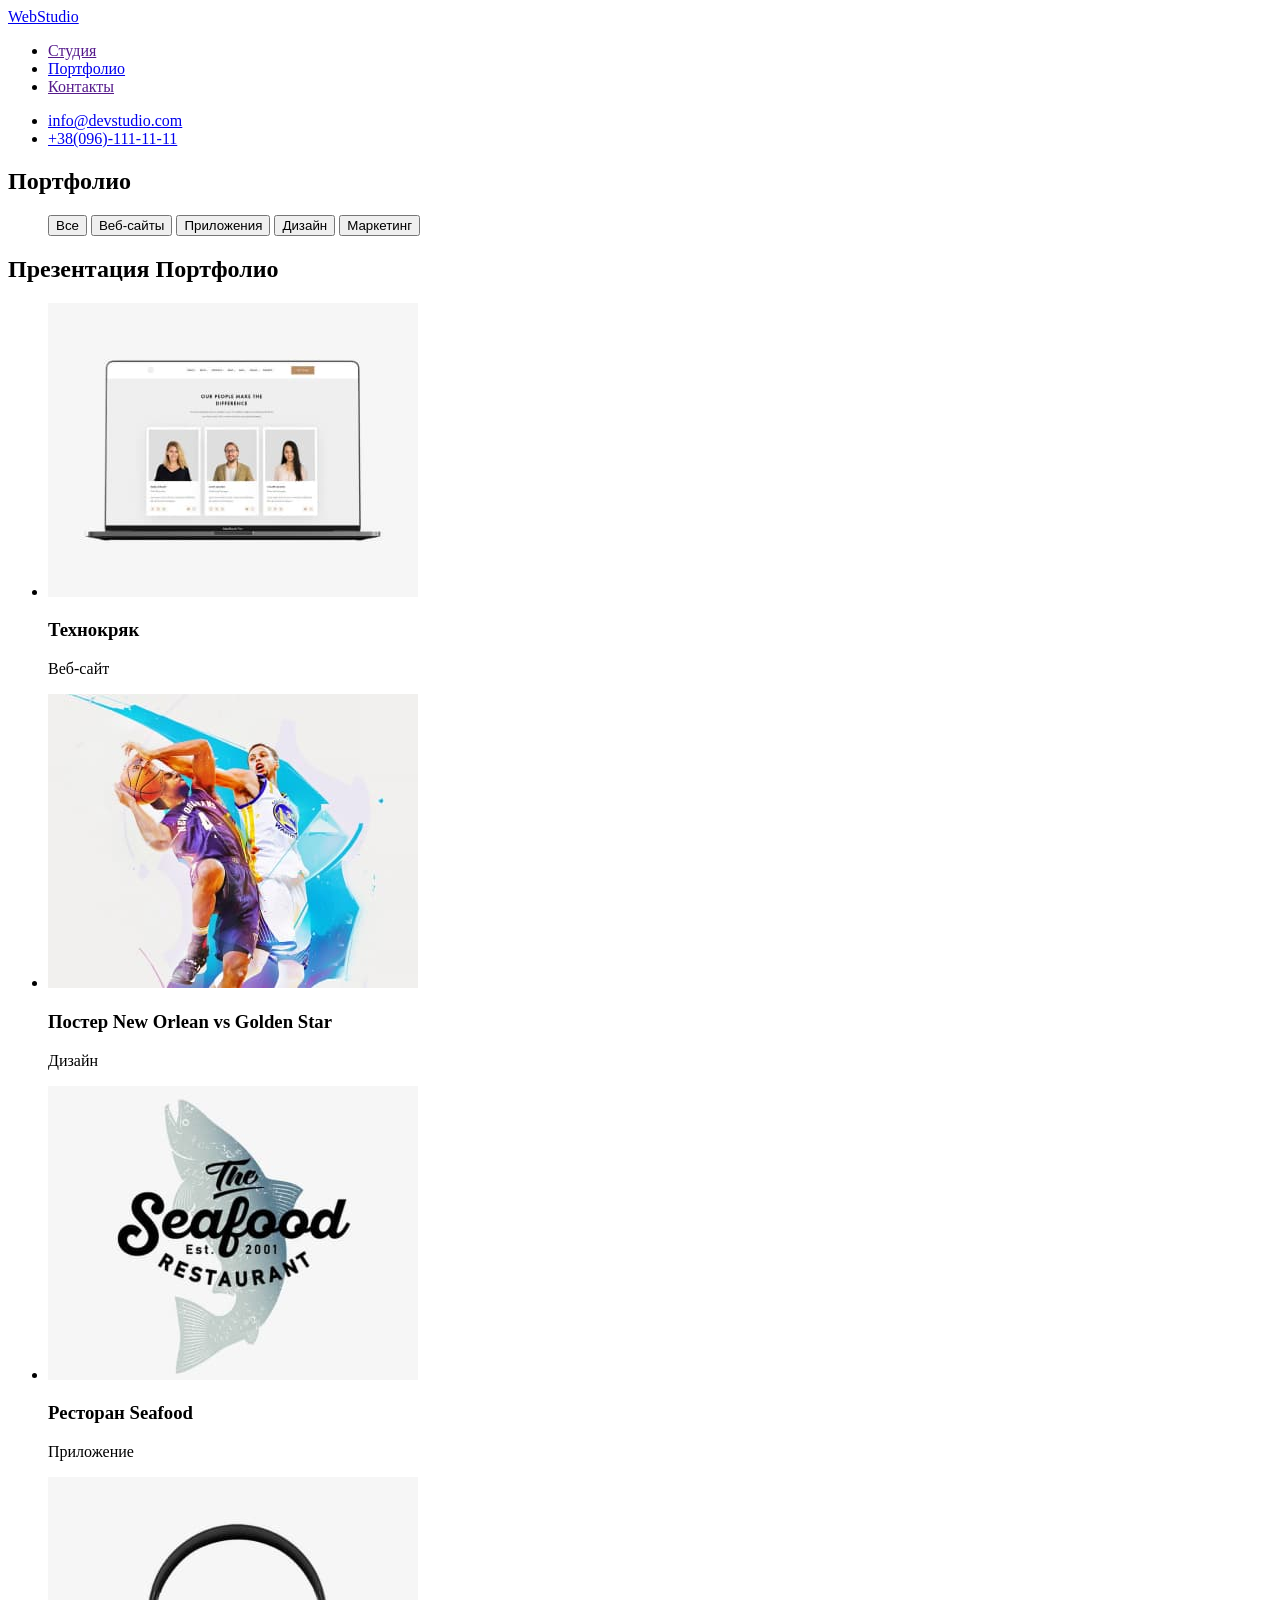
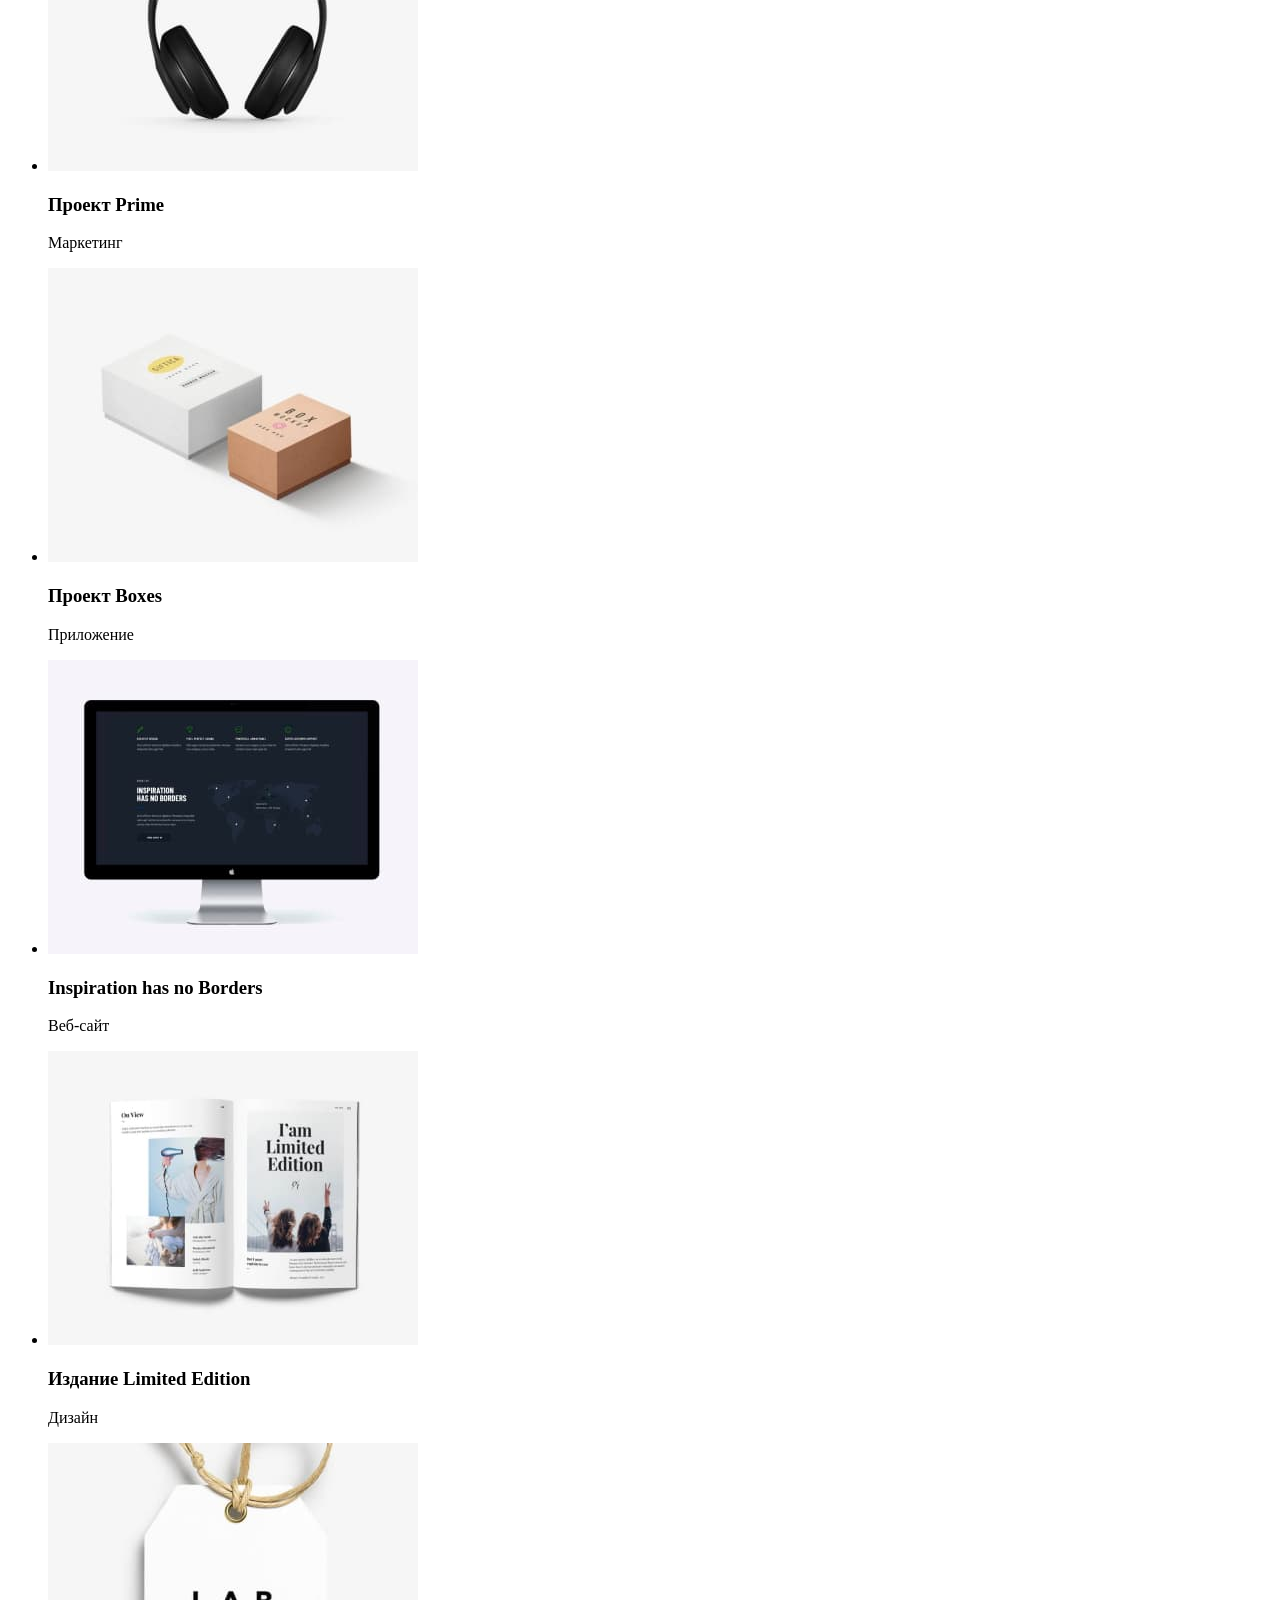
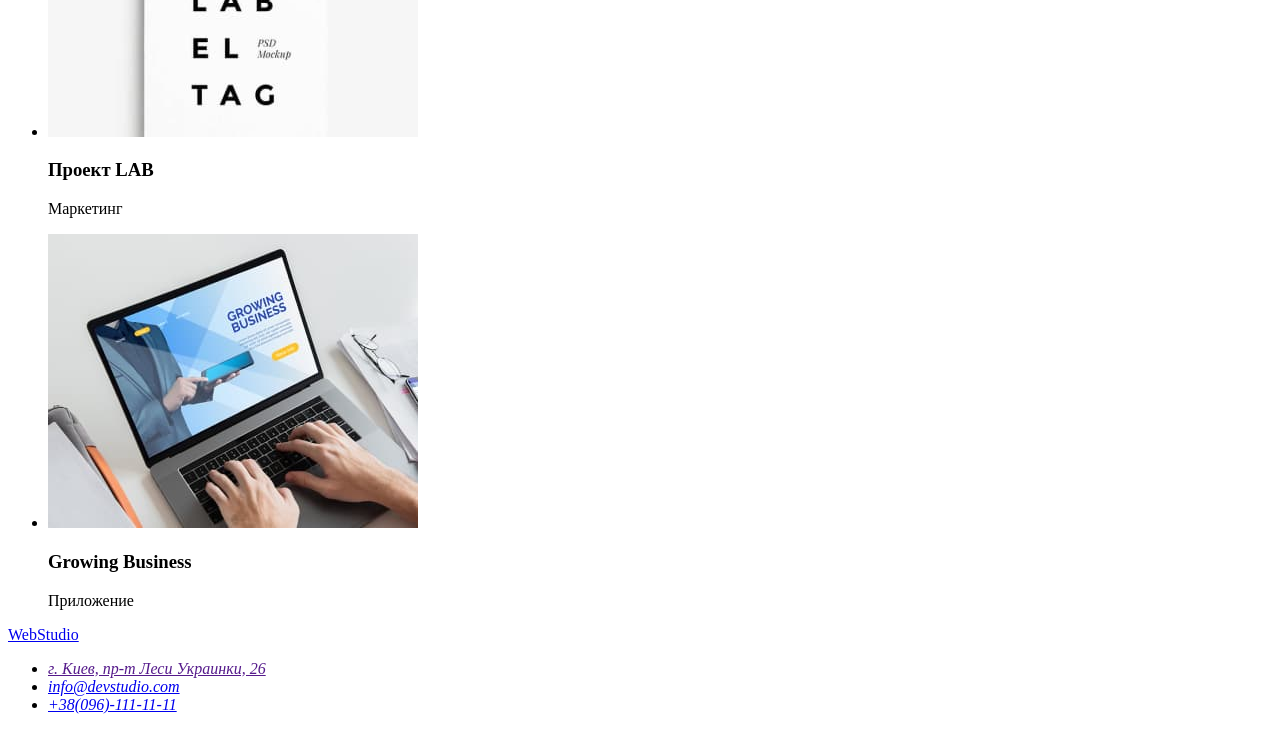
==== portfolio.html @ d3d5ada7 "add img" ====
<!DOCTYPE html>
<html lang="ru">
<head>
    <meta charset="UTF-8">
    <meta http-equiv="X-UA-Compatible" content="IE=edge">
    <meta name="viewport" content="width=device-width, initial-scale=1.0">
    <title>Document</title>
</head>
<body>
<header>
    <nav>
    <a href="index.html" >WebStudio</a>
    <ul>
        <li><a href="">Студия</a></li>
        <li><a href="./portfolio.html">Портфолио</a></li>
        <li><a href="">Контакты</a></li>
    </ul>
    </nav>
    <ul>
        <li><a href="mailto:info@devstudio.com">info@devstudio.com</a></li>
        <li><a href="tel:+380961111111">+38(096)-111-11-11</a></li>   
    </ul>
</header>   
<main>
    <section>
        <h1>Портфолио</h1>
      <ul>
          <button type="button">Все</button>
          <button type="button">Веб-сайты</button>
          <button type="button">Приложения</button>
          <button type="button">Дизайн</button>
          <button type="button">Маркетинг</button>
      </ul>      
    </section>
    <section>
        <h2>Презентация Портфолио</h2>
<ul>
    <li>
        <img src="./images/img-1-2.jpg" alt="Ноутбук" width="370"/>
        <h3>Технокряк</h3>
        <p>Веб-сайт</p>
    </li>
    <li>
        <img src="./images/img-2-2.jpg" alt="Баскетболисты " width="370"/>
        <h3>Постер <span lang="en">New Orlean vs Golden Star</span></h3>
        <p>Дизайн</p>
    </li>
    <li>
        <img src="./images/img-3-2.jpg" alt="Рыба" width="370"/>
        <h3>Ресторан <span lang="en">Seafood</span></h3>
        <p>Приложение</p>
    </li>
    <li>
        <img src="./images/img-4-2.jpg" alt="Наушники" width="370"/>
        <h3>Проект <span lang="en">Prime</span></h3>
        <p>Маркетинг</p>
    </li>
    <li>
        <img src="./images/img-5-2.jpg" alt="Коробки" width="370"/>
        <h3>Проект <span lang="en">Boxes</span></h3>
        <p>Приложение</p>
    </li>
    <li>
        <img src="./images/img-6-2.jpg" alt="Монитор" width="370"/>
        <h3 lang="en">Inspiration has no Borders</h3>
        <p>Веб-сайт</p>
    </li>
    <li>
        <img src="./images/img-7-2.jpg" alt="Книга" width="370"/>
        <h3>Издание <span lang="en">Limited Edition</span></h3>
        <p>Дизайн</p>
    </li>
    <li>
        <img src="./images/img-8-2.jpg" alt="Бирка" width="370"/>
        <h3>Проект <span lang="en">LAB</span></h3>
        <p>Маркетинг</p>
    </li>
    <li>
        <img src="./images/img-9-2.jpg" alt="Работа" width="370"/>
        <h3 lang="en">Growing Business</h3>
        <p>Приложение</p>
    </li>
</ul>

    </section>
</main>   
<footer>
    <a href="index.html">WebStudio</a>
    <address>
        <ul>
            <li><a href="">г. Киев, пр-т Леси Украинки, 26</a></li>
            <li><a href="mailto:info@devstudio.com">info@devstudio.com</a></li>
            <li><a href="tel:+380961111111">+38(096)-111-11-11</a></li>
        </ul> 
    </address>
</footer>
</body>
</html>
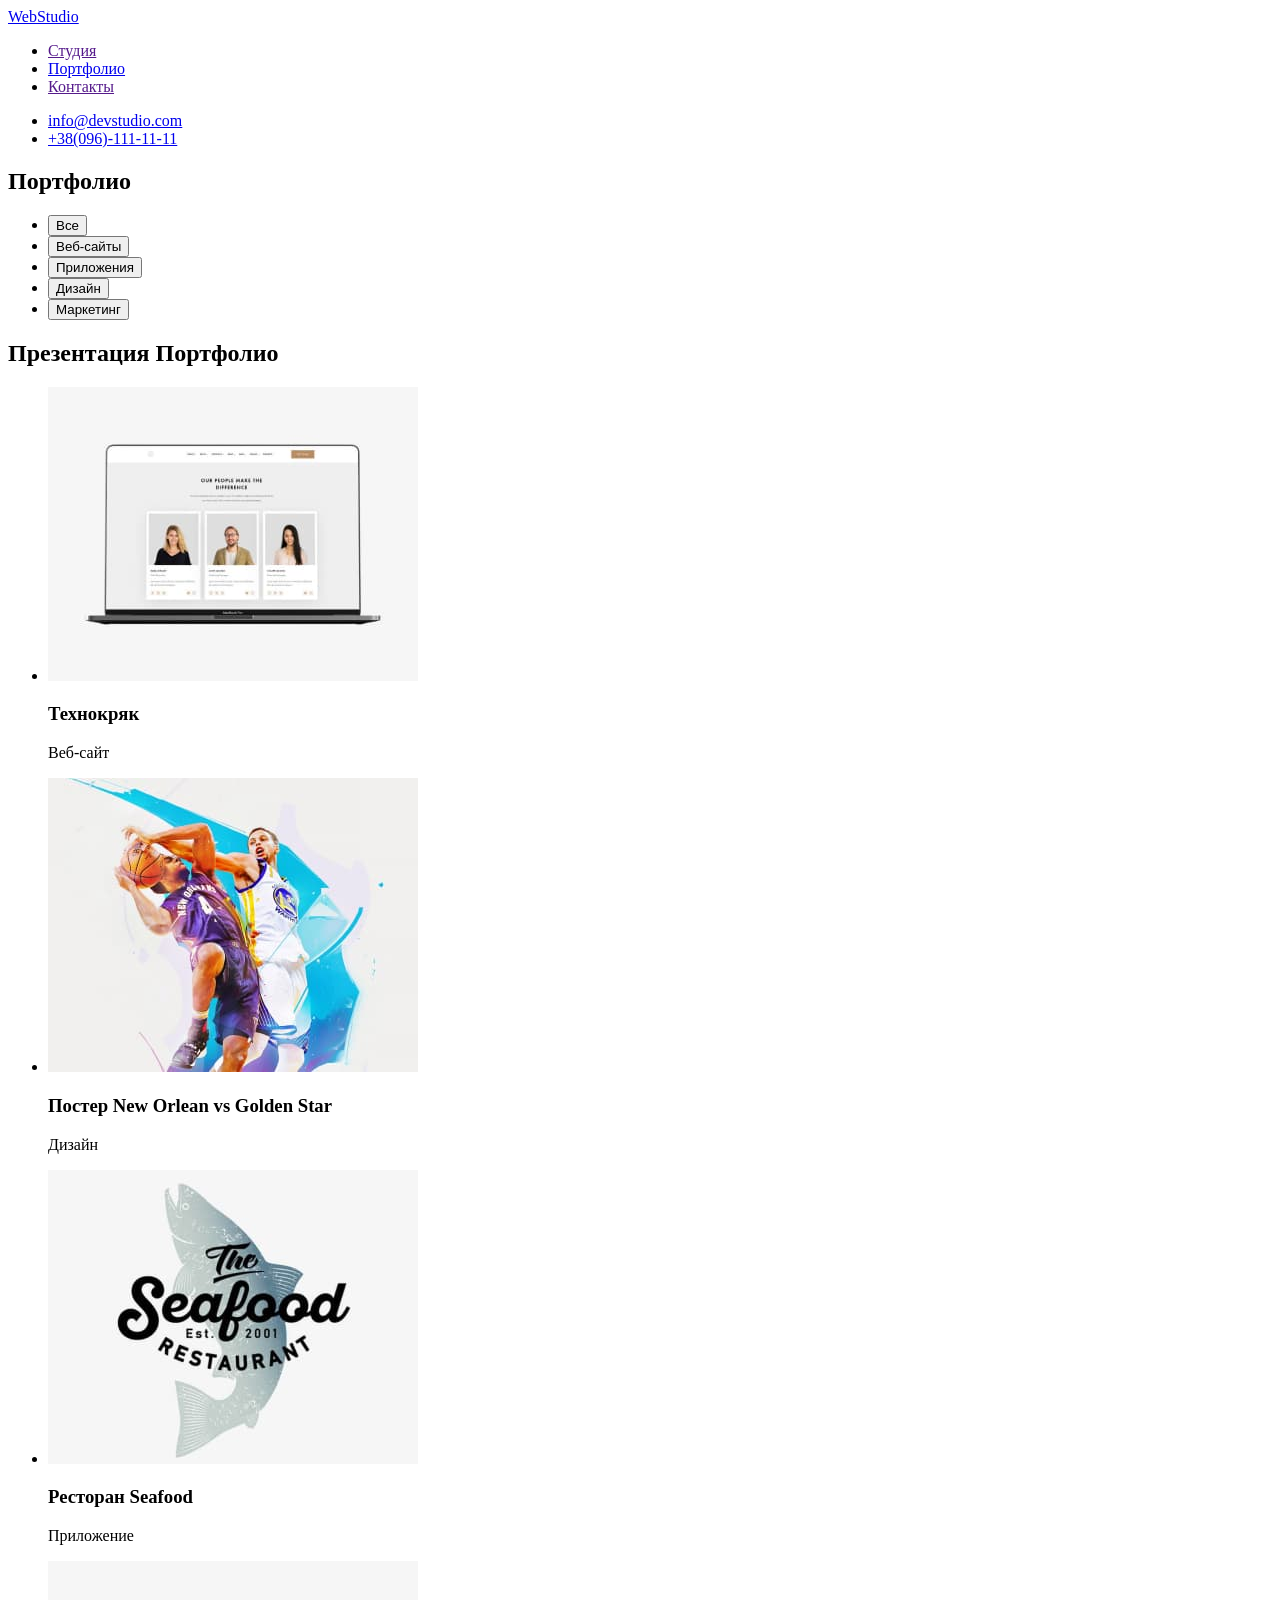
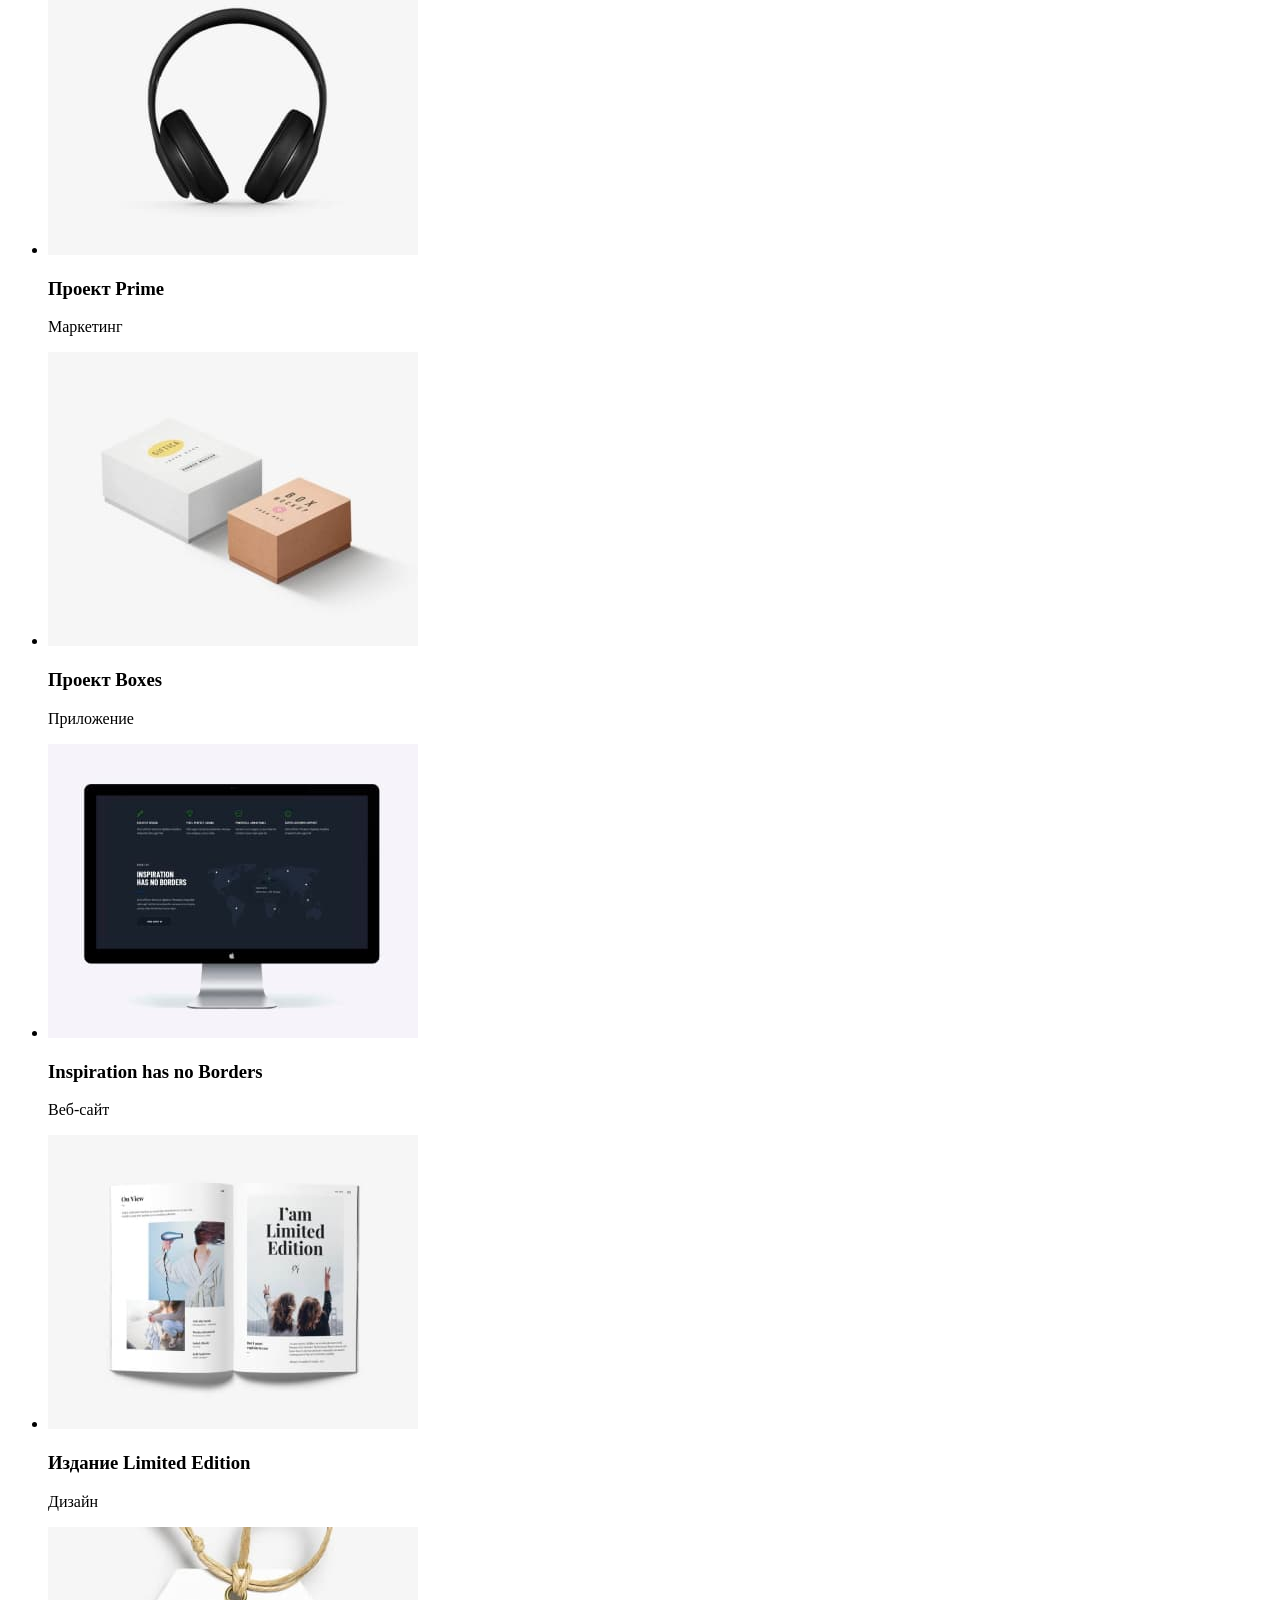
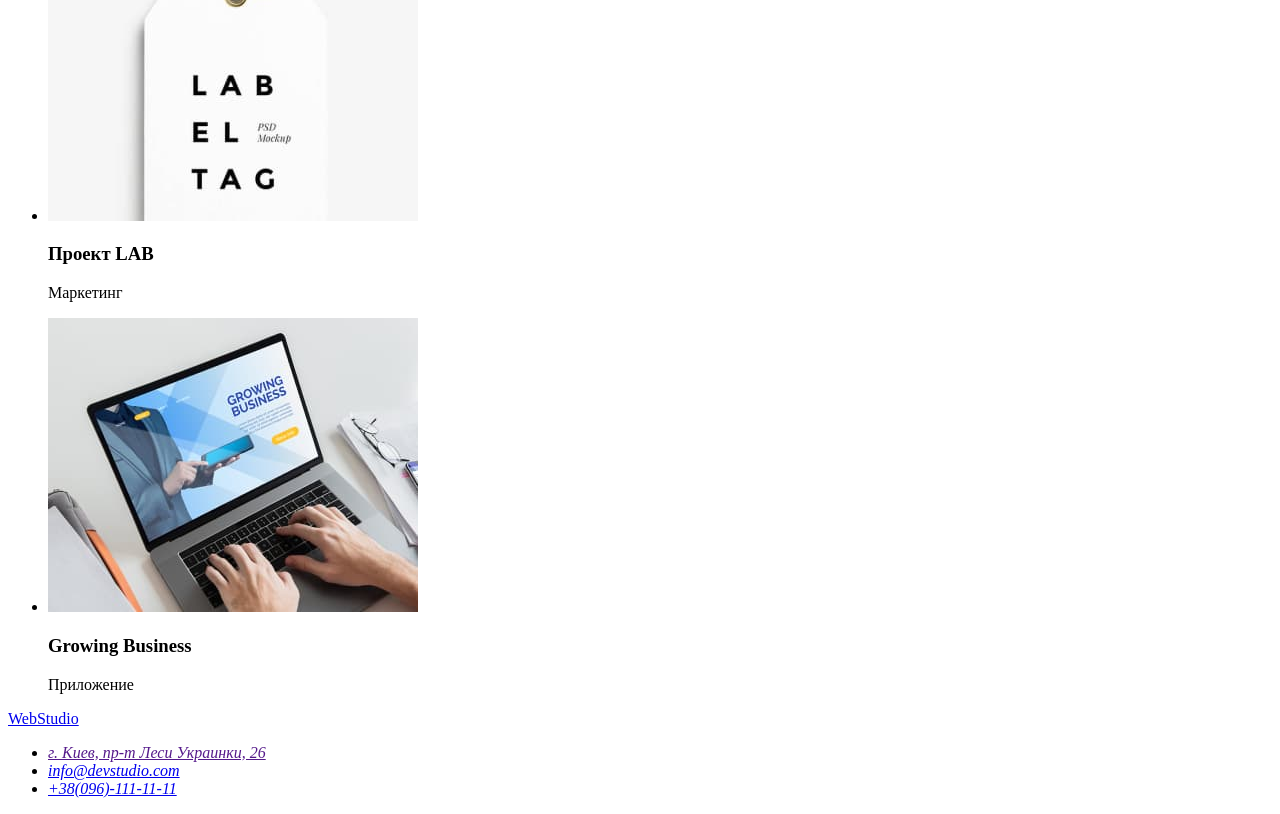
==== commit 6d911cf1: "add ul portfolio" ====
--- a/portfolio.html
+++ b/portfolio.html
@@ -25,11 +25,11 @@
     <section>
         <h1>Портфолио</h1>
       <ul>
-          <button type="button">Все</button>
-          <button type="button">Веб-сайты</button>
-          <button type="button">Приложения</button>
-          <button type="button">Дизайн</button>
-          <button type="button">Маркетинг</button>
+          <li><button type="button">Все</button></li>
+          <li><button type="button">Веб-сайты</button></li>
+          <li><button type="button">Приложения</button></li>
+          <li><button type="button">Дизайн</button></li>
+          <li><button type="button">Маркетинг</button></li>    
       </ul>      
     </section>
     <section>
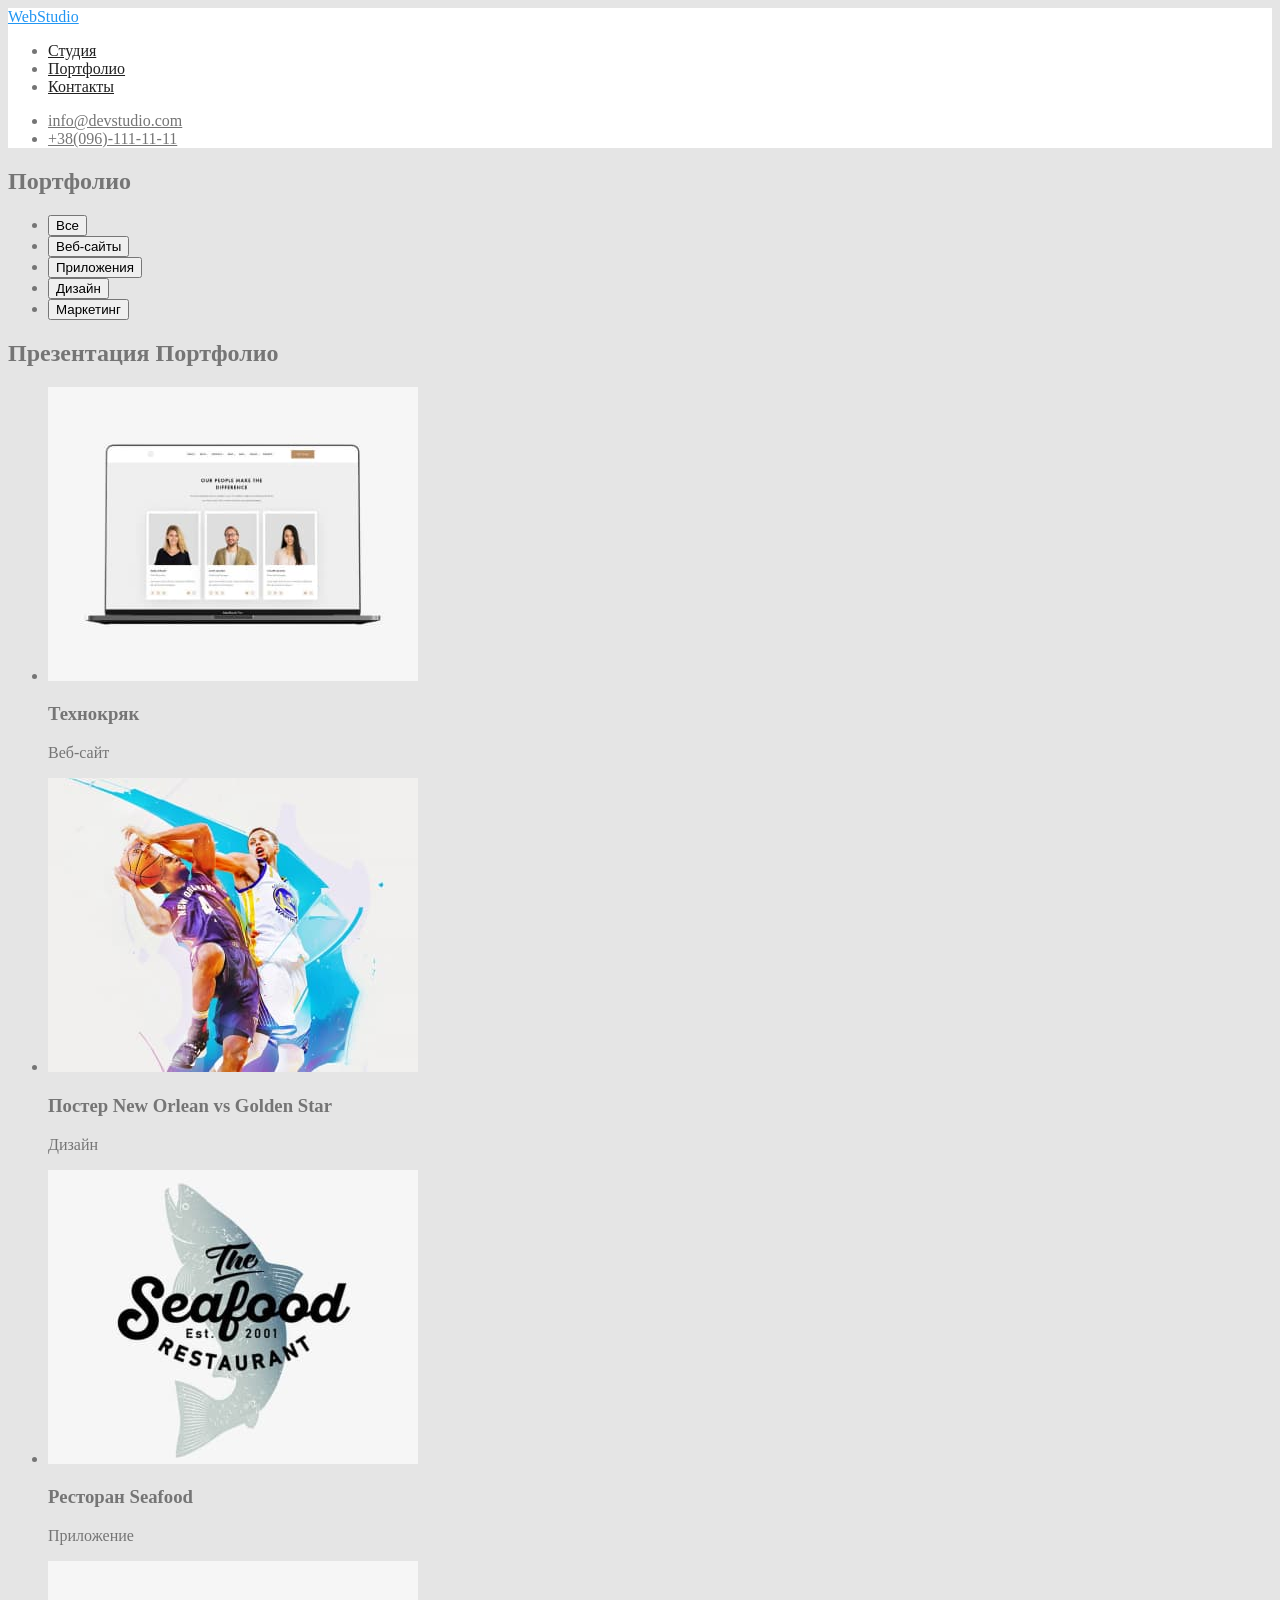
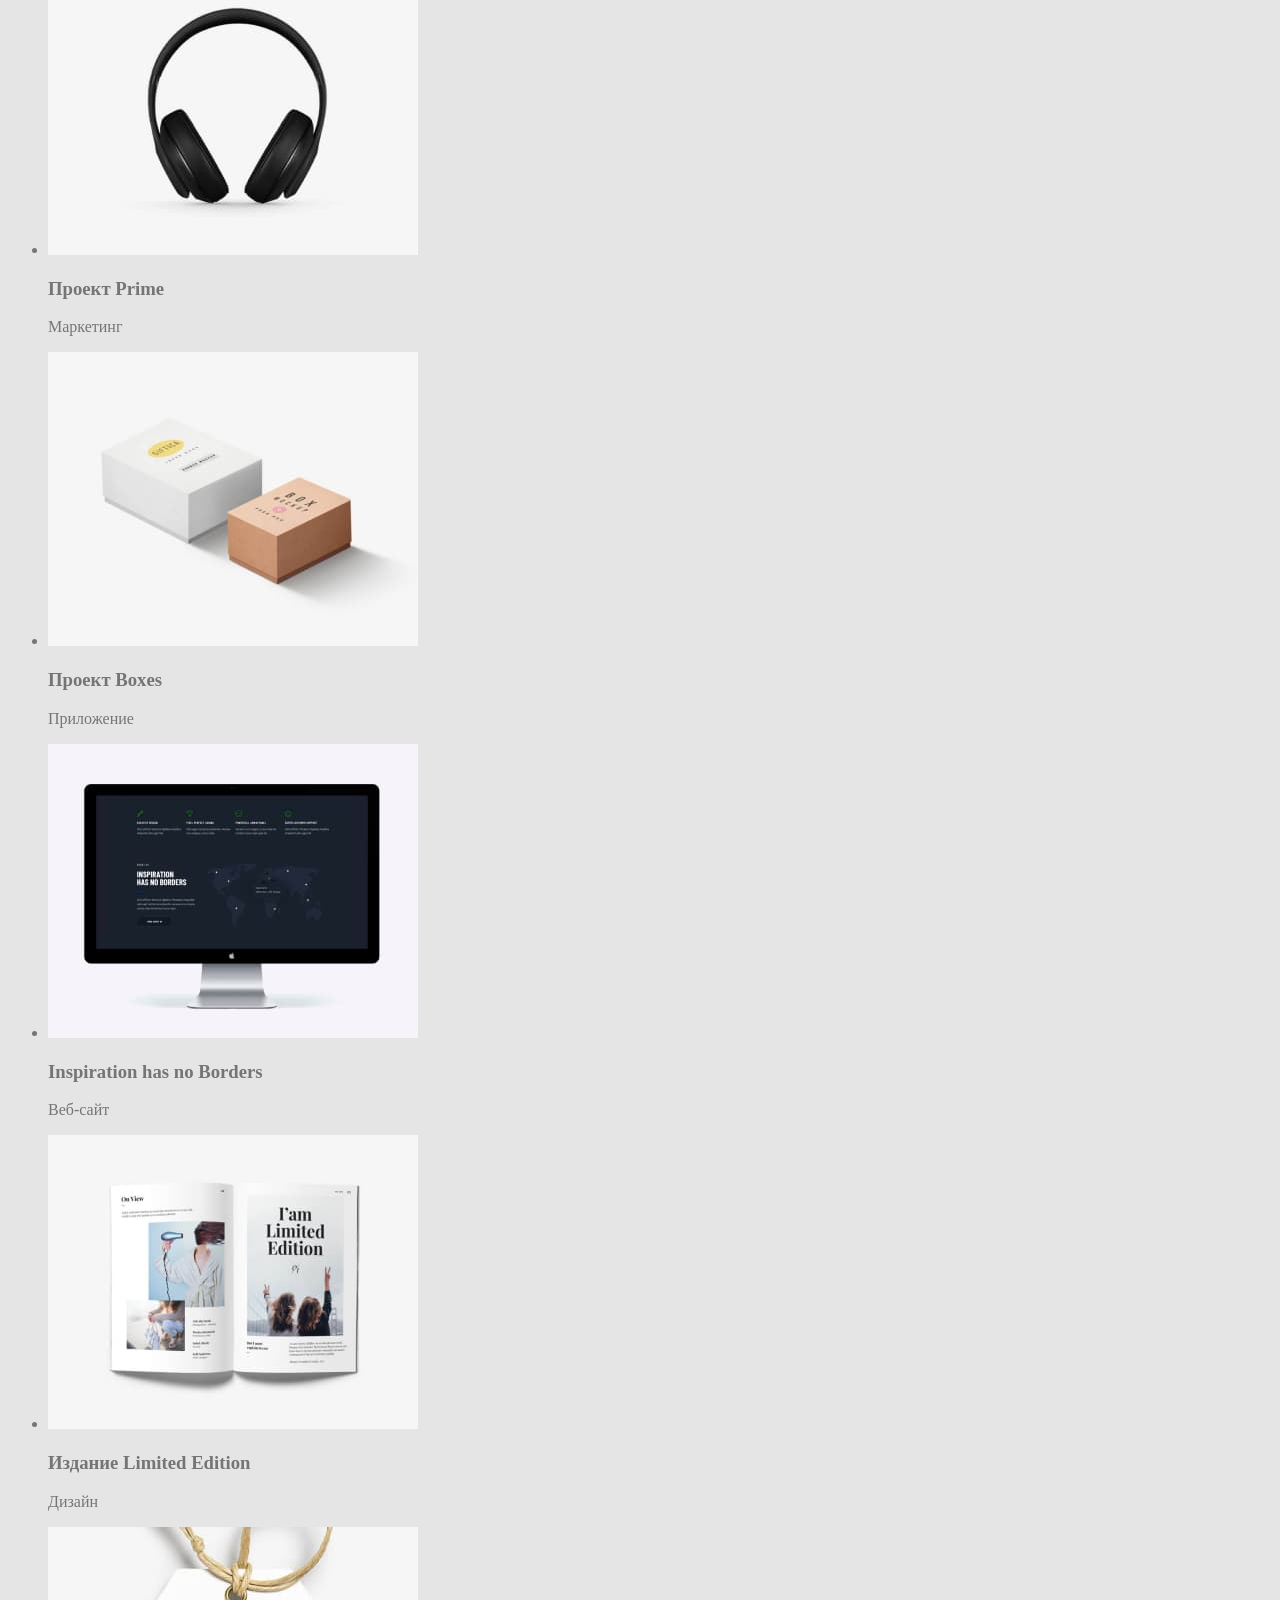
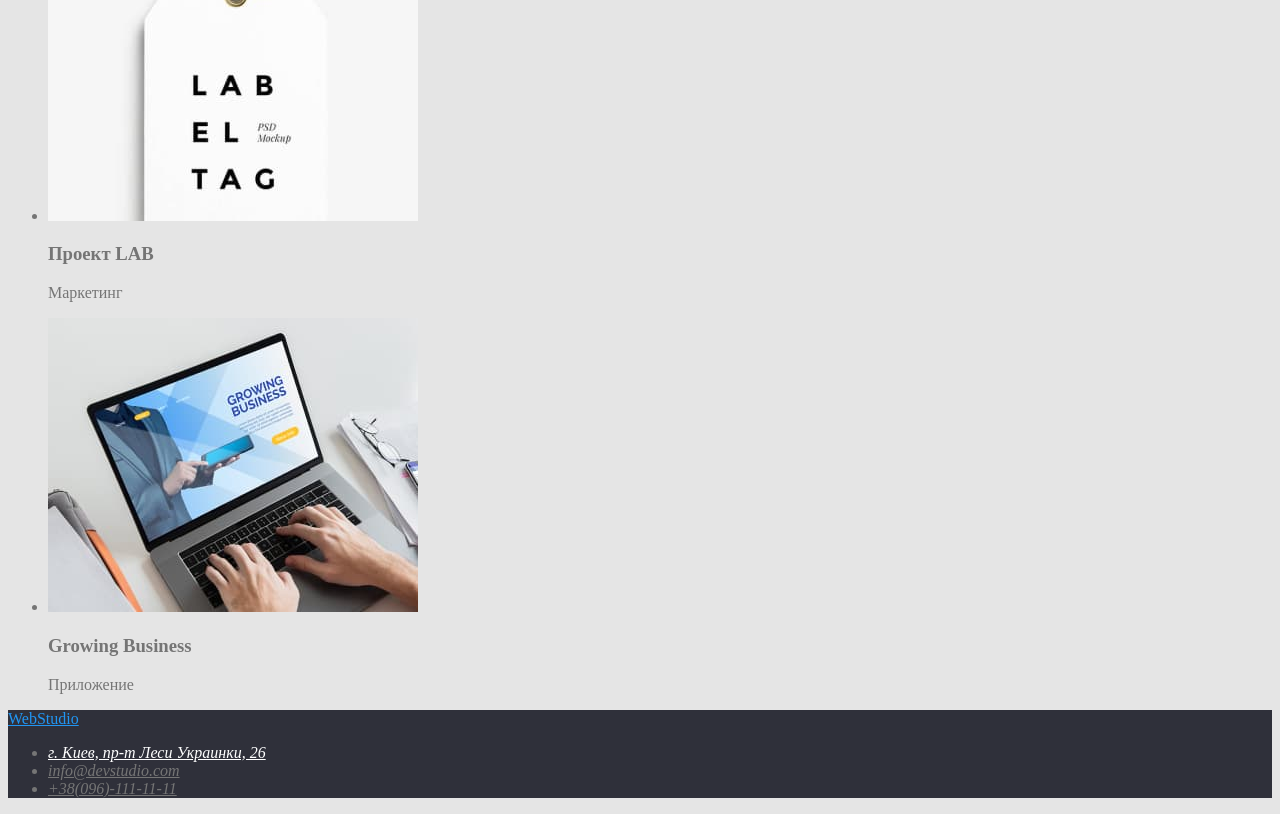
==== commit 0a14fe38: "add css studio" ====
--- a/portfolio.html
+++ b/portfolio.html
@@ -5,22 +5,25 @@
     <meta http-equiv="X-UA-Compatible" content="IE=edge">
     <meta name="viewport" content="width=device-width, initial-scale=1.0">
     <title>Document</title>
+    <link rel="stylesheet" href="./css/styles.css">
 </head>
 <body>
-<header>
-    <nav>
-    <a href="index.html" >WebStudio</a>
-    <ul>
-        <li><a href="">Студия</a></li>
-        <li><a href="./portfolio.html">Портфолио</a></li>
-        <li><a href="">Контакты</a></li>
-    </ul>
-    </nav>
-    <ul>
-        <li><a href="mailto:info@devstudio.com">info@devstudio.com</a></li>
-        <li><a href="tel:+380961111111">+38(096)-111-11-11</a></li>   
-    </ul>
-</header>   
+    <header class="top">
+        <!-- Nav -->
+            <nav>
+            <a href="./index.html" class="logo">WebStudio</a>
+            <ul class="site-nav">
+                <li><a href="" class="link">Студия</a></li>
+                <li><a href="./portfolio.html" class="link">Портфолио</a></li>
+                <li><a href="" class="link">Контакты</a></li>
+            </ul>
+            </nav>
+        <!-- Сontacts -->
+            <ul class="auth-nav">
+                <li><a href="mailto:info@devstudio.com" class='link'>info@devstudio.com</a></li>
+                <li><a href="tel:+380961111111" class='link'>+38(096)-111-11-11</a></li>   
+            </ul>
+        </header>   
 <main>
     <section>
         <h1>Портфолио</h1>
@@ -84,13 +87,13 @@
 
     </section>
 </main>   
-<footer>
-    <a href="index.html">WebStudio</a>
+<footer class="footer">
+    <a href="index.html" class="logo">WebStudio</a>
     <address>
         <ul>
-            <li><a href="">г. Киев, пр-т Леси Украинки, 26</a></li>
-            <li><a href="mailto:info@devstudio.com">info@devstudio.com</a></li>
-            <li><a href="tel:+380961111111">+38(096)-111-11-11</a></li>
+            <li><a href="" class="link-address">г. Киев, пр-т Леси Украинки, 26</a></li>
+            <li><a href="mailto:info@devstudio.com" class="link">info@devstudio.com</a></li>
+            <li><a href="tel:+380961111111" class="link">+38(096)-111-11-11</a></li>
         </ul> 
     </address>
 </footer>
--- a/css/styles.css
+++ b/css/styles.css
@@ -0,0 +1,80 @@
+:root{
+--primary-text-color: #757575;
+--title-text-color: #212121;
+--accent-color: #2196F3;
+--active-text-color: #FFFFFF;
+--address-text-color: rgba(255, 255, 255, 0.6);
+}
+body{
+background-color: #E5E5E5;
+color: var(--primary-text-color);
+}
+/* ul { list-style: none;}*/
+/* Nav*/
+.top{
+background-color: #FFFFFF;
+}
+.logo{
+color: #2196F3;
+}
+.site-nav .link{
+color: #212121;
+}
+.site-nav .link:hover,
+.site-nav .link:focus{
+color: #2196F3;
+}
+/* Contacts*/
+.auth-nav .link{
+color: #757575;
+}
+.auth-nav .link:hover,
+.auth-nav .link:focus{
+color:  #2196F3;
+}
+/* Hero */
+.hero {
+background-color: #2F303A;
+color: #FFFFFF;
+}
+.button{
+background: #2196F3;
+color: #FFFFFF;
+cursor: pointer;
+}
+/* Section */
+.section-title {
+color: #212121;
+}
+.section-features{
+color: #212121;
+}
+.section-content{
+color: #757575;
+}
+/* Works */
+.section.background{
+background-color: #E5E5E5;
+}
+/* Team */
+.section.team{
+    background-color: #F5F4FA;
+}
+/* Footer */
+.footer{
+background-color: #2F303A;
+}
+.link-address{
+color: #FFFFFF;
+}
+.link-address:hover,
+.link-address:focus{
+color:  #2196F3;
+}
+.footer .link{
+color: #757575;
+}
+.footer .link:hover,
+.footer .link:focus{
+color:  #2196F3;
+}
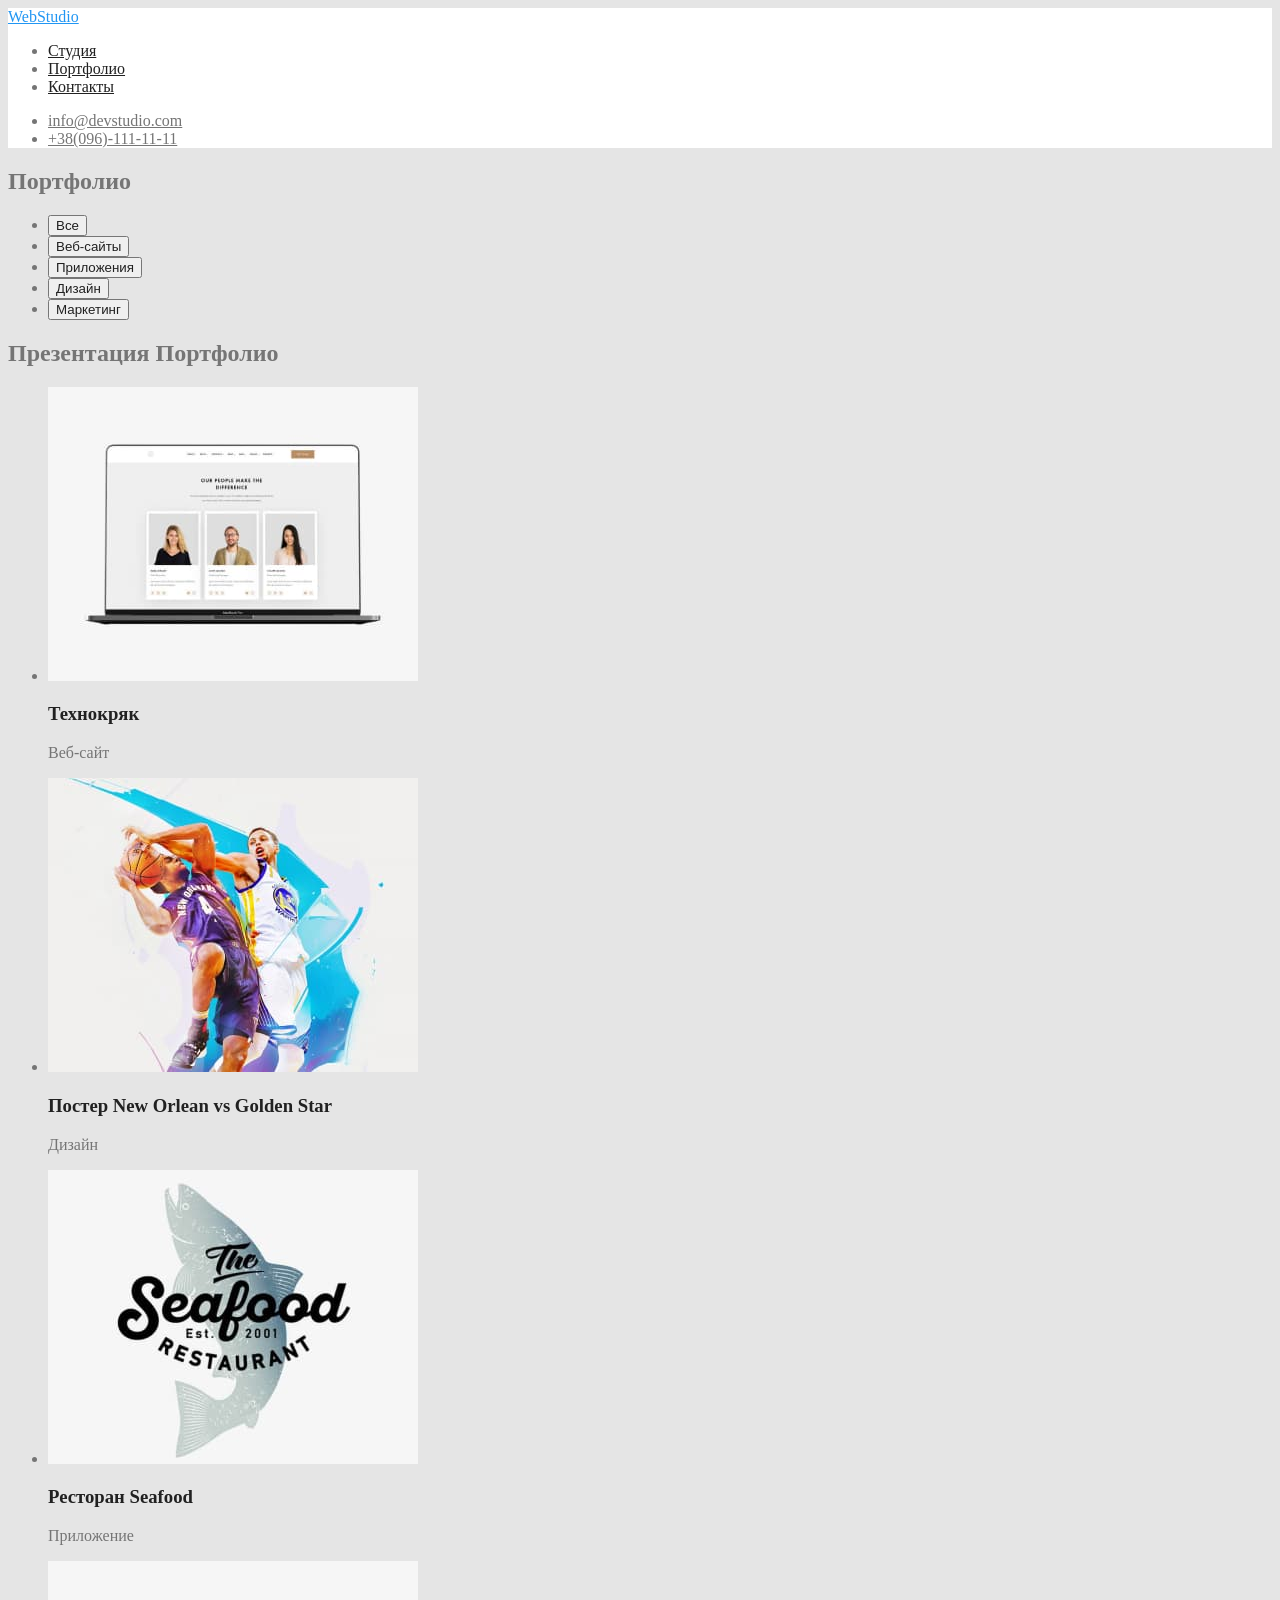
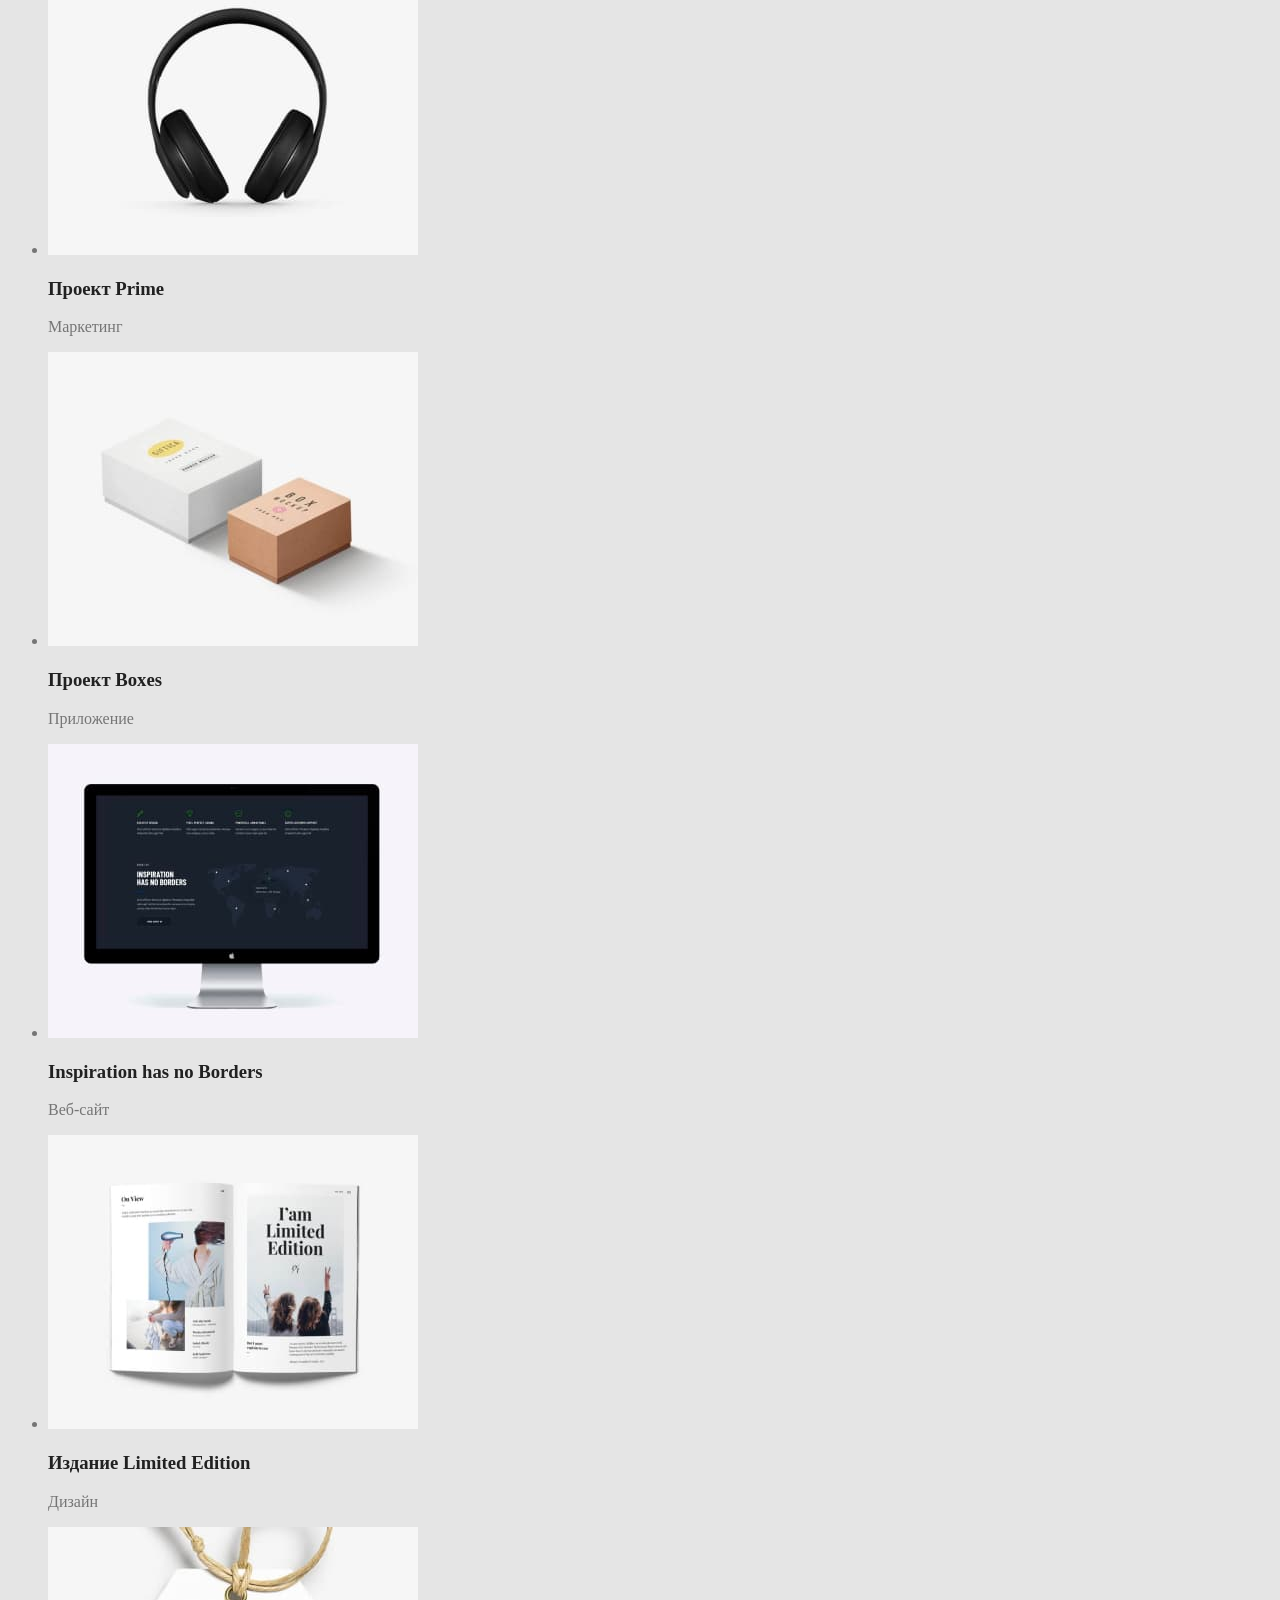
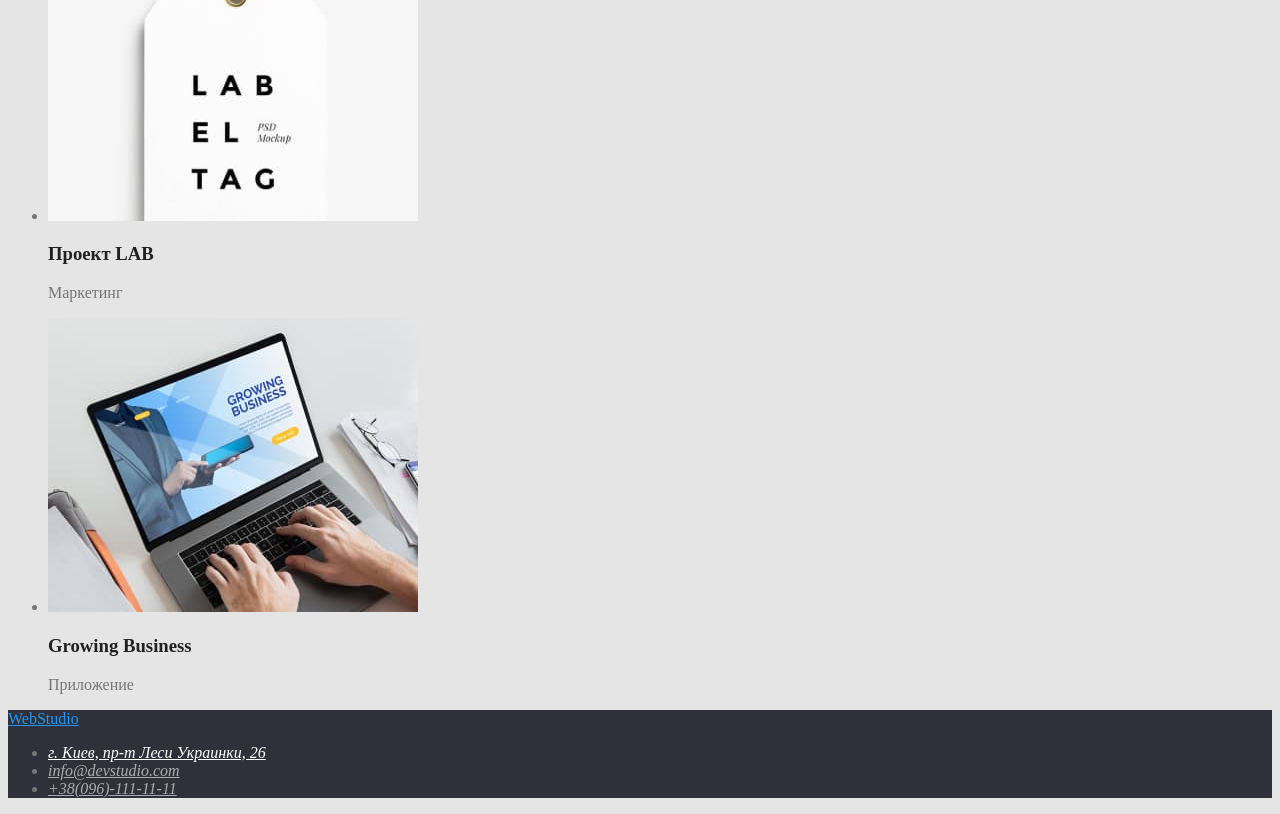
==== commit ad818763: "add css portfolio" ====
--- a/portfolio.html
+++ b/portfolio.html
@@ -23,64 +23,64 @@
                 <li><a href="mailto:info@devstudio.com" class='link'>info@devstudio.com</a></li>
                 <li><a href="tel:+380961111111" class='link'>+38(096)-111-11-11</a></li>   
             </ul>
-        </header>   
+        </header>    
 <main>
-    <section>
+    <section class="portfolio">
         <h1>Портфолио</h1>
-      <ul>
-          <li><button type="button">Все</button></li>
-          <li><button type="button">Веб-сайты</button></li>
-          <li><button type="button">Приложения</button></li>
-          <li><button type="button">Дизайн</button></li>
-          <li><button type="button">Маркетинг</button></li>    
+      <ul class="title">
+          <li><button type="button"class="buttons">Все</button></li>
+          <li><button type="button"class="buttons">Веб-сайты</button></li>
+          <li><button type="button"class="buttons">Приложения</button></li>
+          <li><button type="button"class="buttons">Дизайн</button></li>
+          <li><button type="button"class="buttons">Маркетинг</button></li>    
       </ul>      
     </section>
-    <section>
+    <section class="presentation">
         <h2>Презентация Портфолио</h2>
 <ul>
     <li>
         <img src="./images/img-1-2.jpg" alt="Ноутбук" width="370"/>
-        <h3>Технокряк</h3>
+        <h3 class="title">Технокряк</h3>
         <p>Веб-сайт</p>
     </li>
     <li>
         <img src="./images/img-2-2.jpg" alt="Баскетболисты " width="370"/>
-        <h3>Постер <span lang="en">New Orlean vs Golden Star</span></h3>
+        <h3 class="title">Постер <span lang="en">New Orlean vs Golden Star</span></h3>
         <p>Дизайн</p>
     </li>
     <li>
         <img src="./images/img-3-2.jpg" alt="Рыба" width="370"/>
-        <h3>Ресторан <span lang="en">Seafood</span></h3>
+        <h3 class="title">Ресторан <span lang="en">Seafood</span></h3>
         <p>Приложение</p>
     </li>
     <li>
         <img src="./images/img-4-2.jpg" alt="Наушники" width="370"/>
-        <h3>Проект <span lang="en">Prime</span></h3>
+        <h3 class="title">Проект <span lang="en">Prime</span></h3>
         <p>Маркетинг</p>
     </li>
     <li>
         <img src="./images/img-5-2.jpg" alt="Коробки" width="370"/>
-        <h3>Проект <span lang="en">Boxes</span></h3>
+        <h3 class="title">Проект <span lang="en">Boxes</span></h3>
         <p>Приложение</p>
     </li>
     <li>
         <img src="./images/img-6-2.jpg" alt="Монитор" width="370"/>
-        <h3 lang="en">Inspiration has no Borders</h3>
+        <h3 lang="en" class="title">Inspiration has no Borders</h3>
         <p>Веб-сайт</p>
     </li>
     <li>
         <img src="./images/img-7-2.jpg" alt="Книга" width="370"/>
-        <h3>Издание <span lang="en">Limited Edition</span></h3>
+        <h3 class="title">Издание <span lang="en">Limited Edition</span></h3>
         <p>Дизайн</p>
     </li>
     <li>
         <img src="./images/img-8-2.jpg" alt="Бирка" width="370"/>
-        <h3>Проект <span lang="en">LAB</span></h3>
+        <h3 class="title">Проект <span lang="en">LAB</span></h3>
         <p>Маркетинг</p>
     </li>
     <li>
         <img src="./images/img-9-2.jpg" alt="Работа" width="370"/>
-        <h3 lang="en">Growing Business</h3>
+        <h3 lang="en" class="title">Growing Business</h3>
         <p>Приложение</p>
     </li>
 </ul>
--- a/css/styles.css
+++ b/css/styles.css
@@ -2,11 +2,11 @@
 --primary-text-color: #757575;
 --title-text-color: #212121;
 --accent-color: #2196F3;
---active-text-color: #FFFFFF;
 --address-text-color: rgba(255, 255, 255, 0.6);
+--primary-backgroud-color: #E5E5E5;
 }
 body{
-background-color: #E5E5E5;
+background-color: var(--primary-backgroud-color);
 color: var(--primary-text-color);
 }
 /* ul { list-style: none;}*/
@@ -18,11 +18,11 @@
 color: #2196F3;
 }
 .site-nav .link{
-color: #212121;
+color: var(--title-text-color);
 }
 .site-nav .link:hover,
 .site-nav .link:focus{
-color: #2196F3;
+color: var(--accent-color);
 }
 /* Contacts*/
 .auth-nav .link{
@@ -30,7 +30,7 @@
 }
 .auth-nav .link:hover,
 .auth-nav .link:focus{
-color:  #2196F3;
+color:  var(--accent-color);
 }
 /* Hero */
 .hero {
@@ -44,21 +44,17 @@
 }
 /* Section */
 .section-title {
-color: #212121;
+color: var(--title-text-color);
 }
 .section-features{
-color: #212121;
+color: var(--title-text-color);
 }
-.section-content{
-color: #757575;
-}
+
 /* Works */
-.section.background{
-background-color: #E5E5E5;
-}
+
 /* Team */
 .section.team{
-    background-color: #F5F4FA;
+background-color: #F5F4FA;
 }
 /* Footer */
 .footer{
@@ -72,9 +68,21 @@
 color:  #2196F3;
 }
 .footer .link{
-color: #757575;
+color: var(--address-text-color);
 }
 .footer .link:hover,
 .footer .link:focus{
 color:  #2196F3;
 }
+/* Portfolio */
+.buttons{
+color: var(--title-text-color);
+}
+.buttons:hover,
+.buttons:focus{
+background-color: var(--accent-color);
+color: #FFFFFF;
+}
+.presentation .title{
+color: var(--title-text-color);
+}
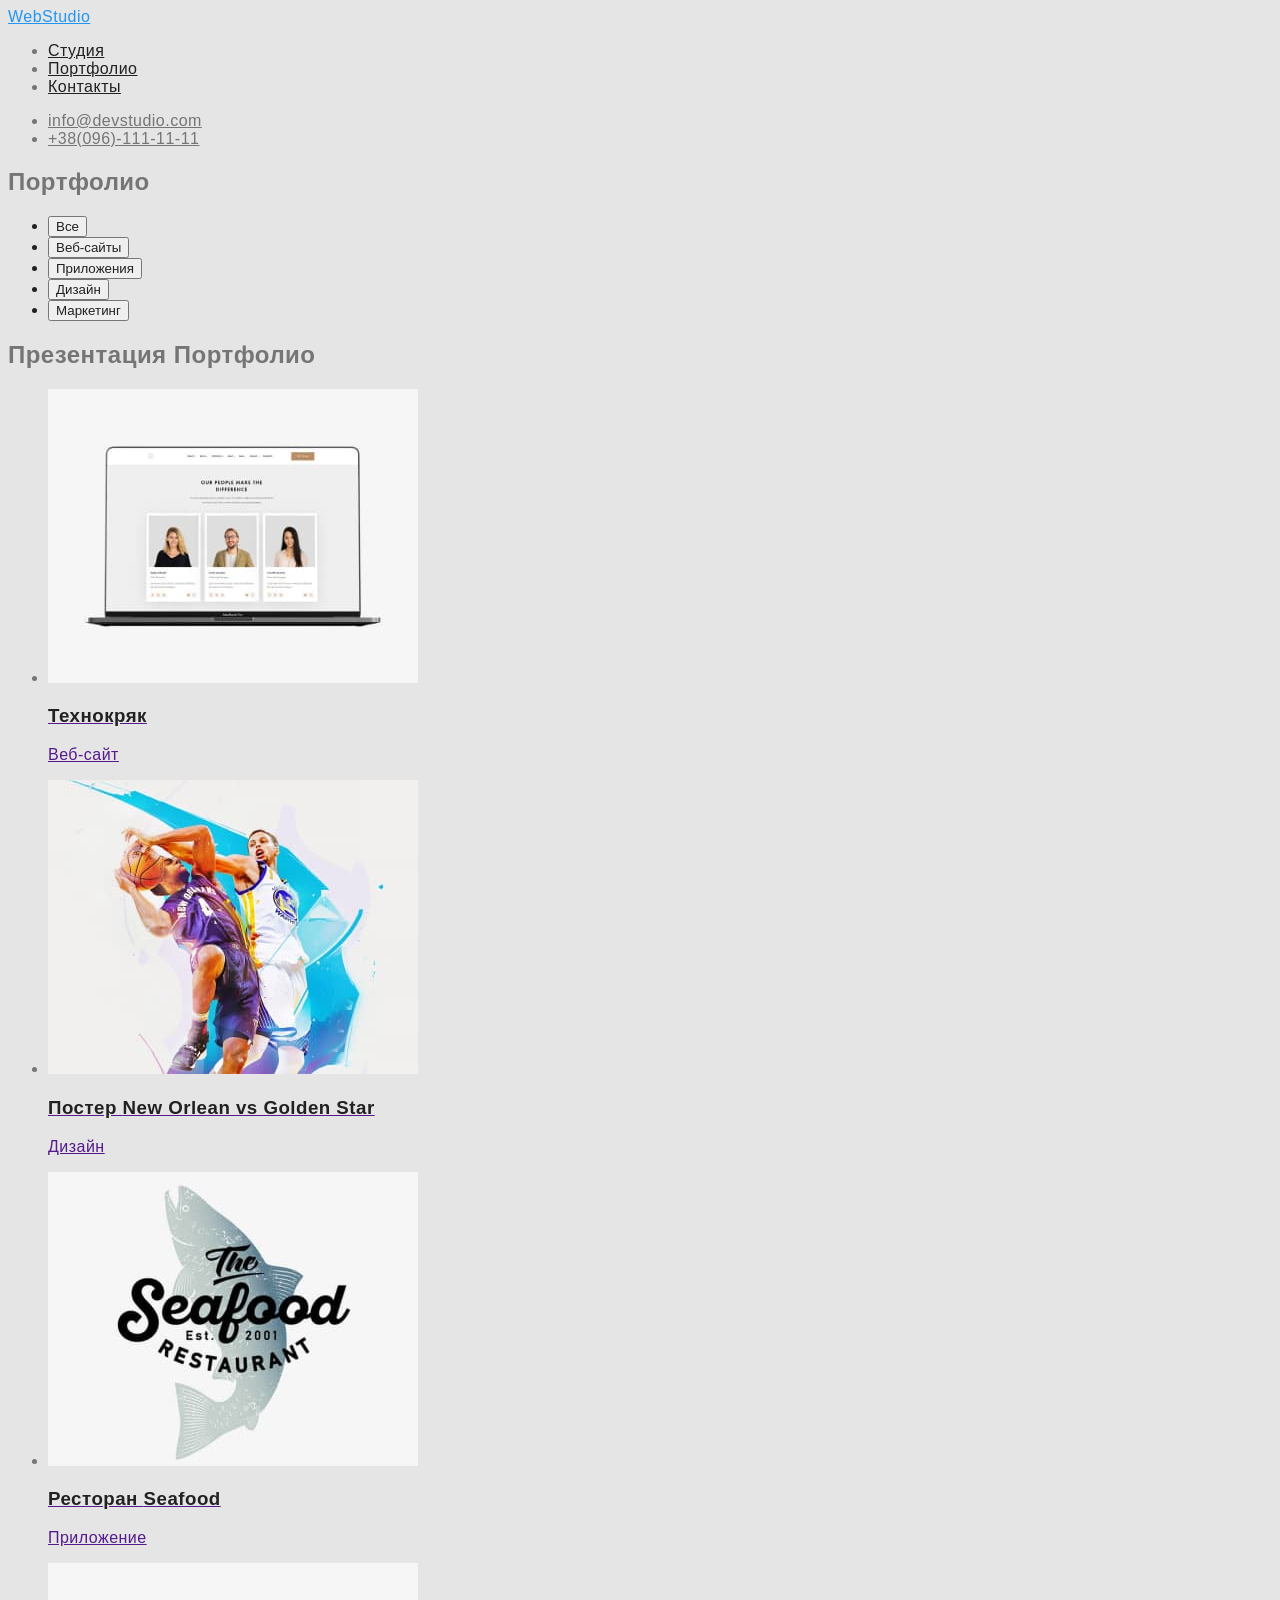
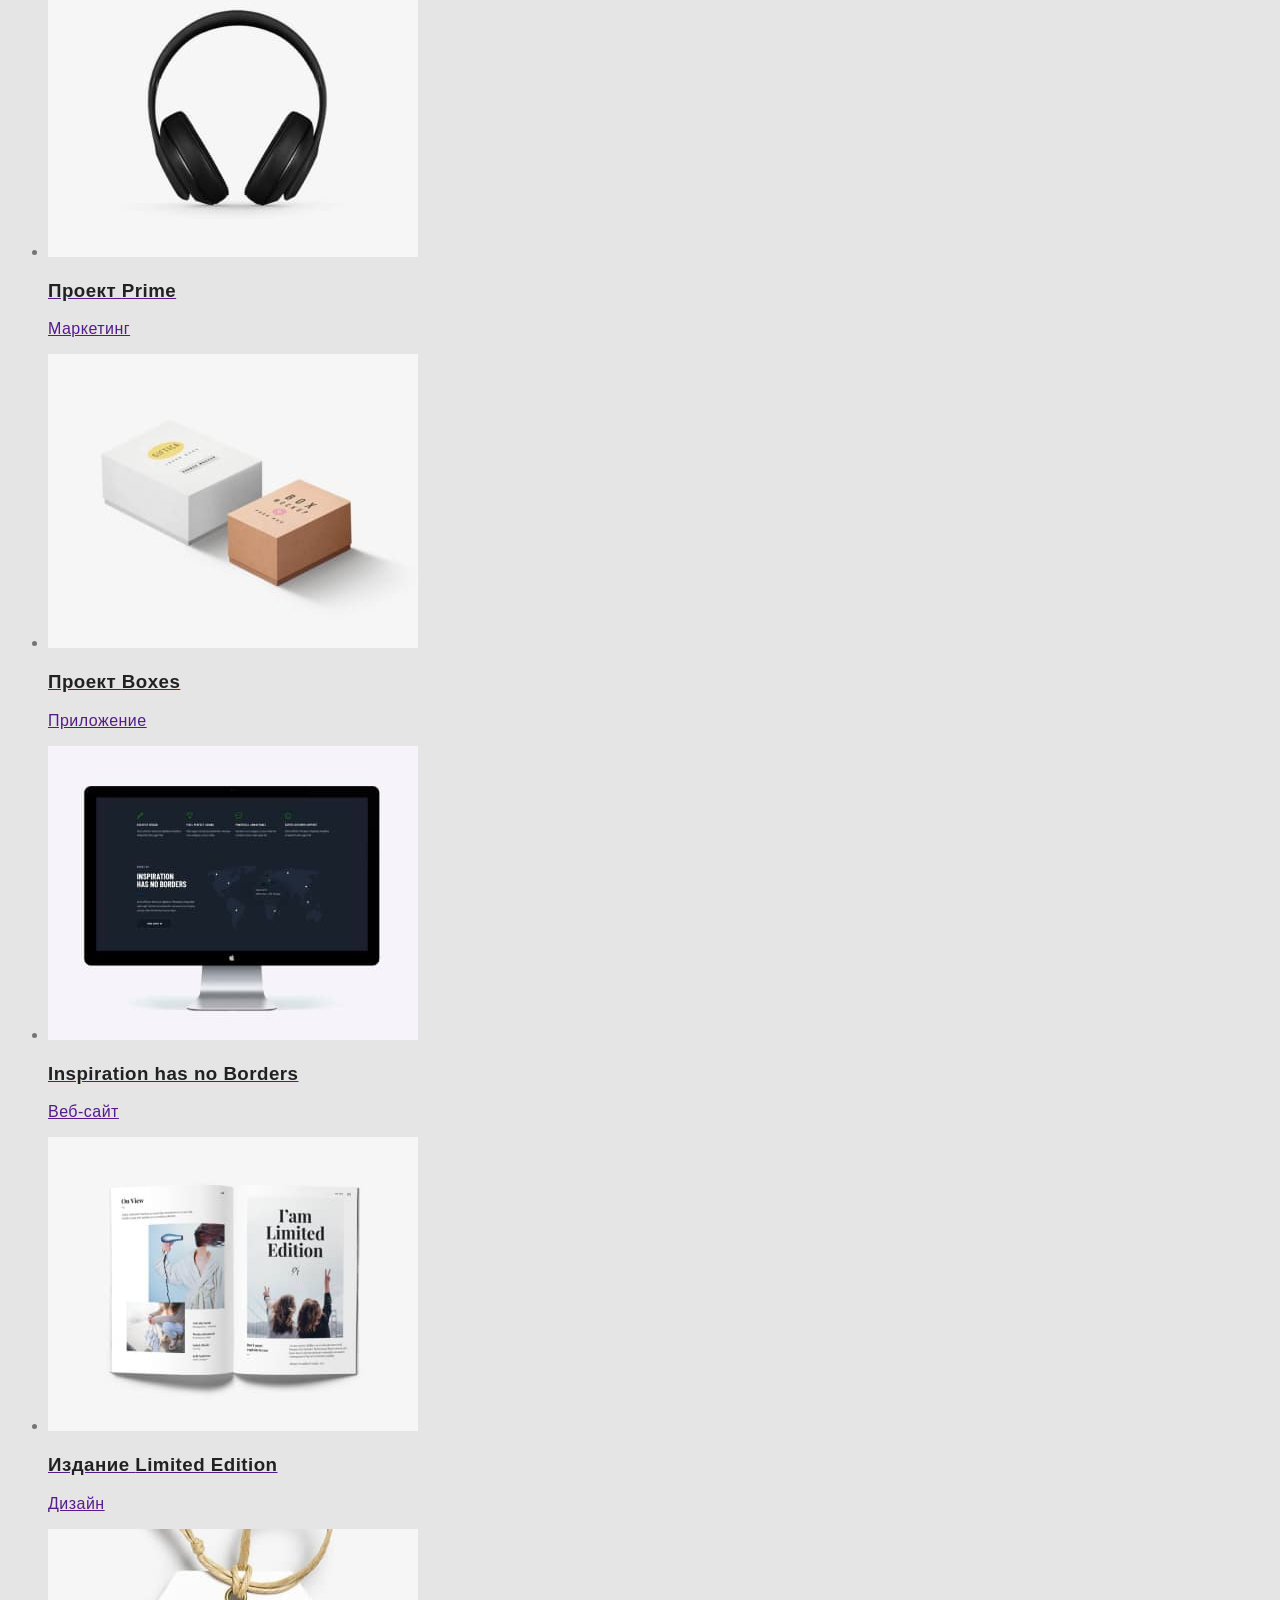
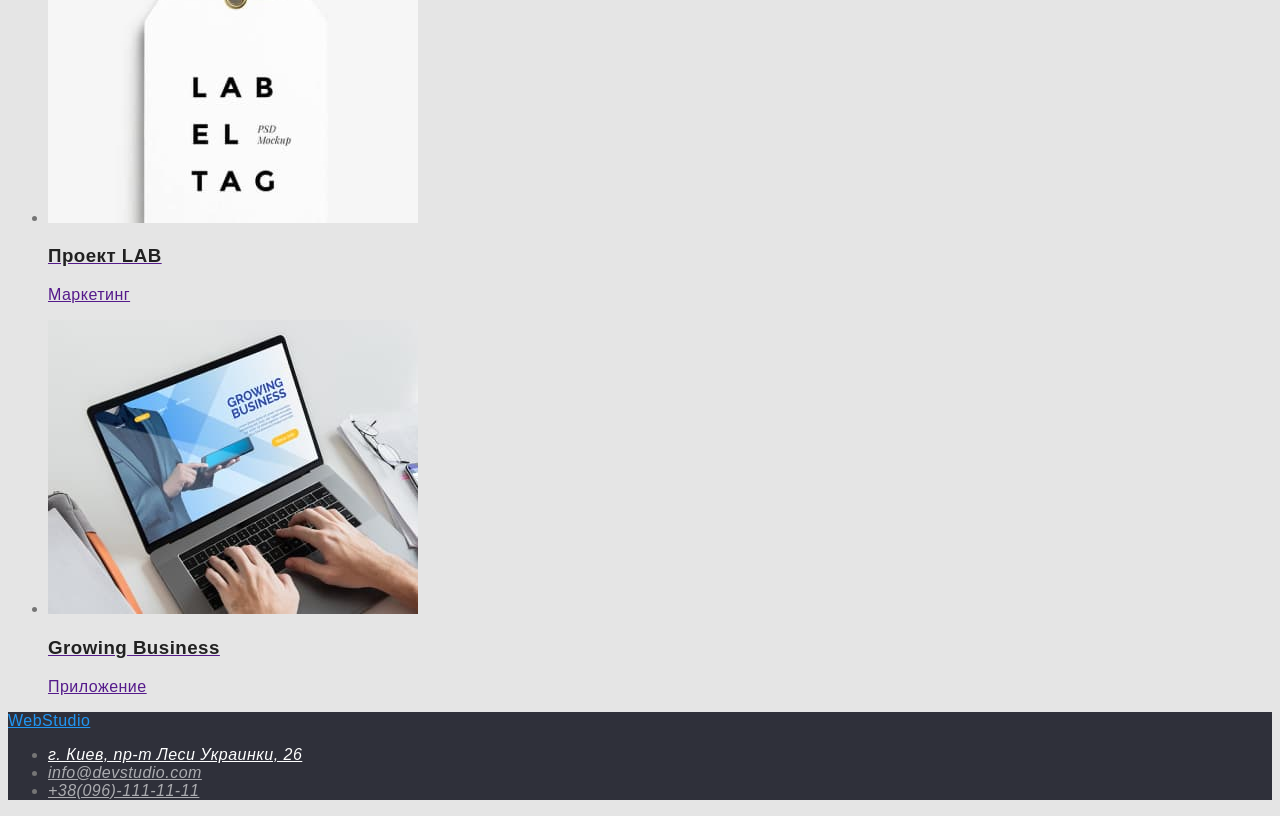
==== commit eab7c550: "add text css" ====
--- a/portfolio.html
+++ b/portfolio.html
@@ -28,63 +28,60 @@
     <section class="portfolio">
         <h1>Портфолио</h1>
       <ul class="title">
-          <li><button type="button"class="buttons">Все</button></li>
-          <li><button type="button"class="buttons">Веб-сайты</button></li>
-          <li><button type="button"class="buttons">Приложения</button></li>
-          <li><button type="button"class="buttons">Дизайн</button></li>
-          <li><button type="button"class="buttons">Маркетинг</button></li>    
+          <li><button type="button" class="buttons">Все</button></li>
+          <li><button type="button" class="buttons">Веб-сайты</button></li>
+          <li><button type="button" class="buttons">Приложения</button></li>
+          <li><button type="button" class="buttons">Дизайн</button></li>
+          <li><button type="button" class="buttons">Маркетинг</button></li>    
       </ul>      
-    </section>
-    <section class="presentation">
         <h2>Презентация Портфолио</h2>
-<ul>
-    <li>
-        <img src="./images/img-1-2.jpg" alt="Ноутбук" width="370"/>
-        <h3 class="title">Технокряк</h3>
-        <p>Веб-сайт</p>
-    </li>
-    <li>
-        <img src="./images/img-2-2.jpg" alt="Баскетболисты " width="370"/>
-        <h3 class="title">Постер <span lang="en">New Orlean vs Golden Star</span></h3>
-        <p>Дизайн</p>
-    </li>
-    <li>
-        <img src="./images/img-3-2.jpg" alt="Рыба" width="370"/>
-        <h3 class="title">Ресторан <span lang="en">Seafood</span></h3>
-        <p>Приложение</p>
-    </li>
-    <li>
-        <img src="./images/img-4-2.jpg" alt="Наушники" width="370"/>
-        <h3 class="title">Проект <span lang="en">Prime</span></h3>
-        <p>Маркетинг</p>
-    </li>
-    <li>
-        <img src="./images/img-5-2.jpg" alt="Коробки" width="370"/>
-        <h3 class="title">Проект <span lang="en">Boxes</span></h3>
-        <p>Приложение</p>
-    </li>
-    <li>
-        <img src="./images/img-6-2.jpg" alt="Монитор" width="370"/>
-        <h3 lang="en" class="title">Inspiration has no Borders</h3>
-        <p>Веб-сайт</p>
-    </li>
-    <li>
-        <img src="./images/img-7-2.jpg" alt="Книга" width="370"/>
-        <h3 class="title">Издание <span lang="en">Limited Edition</span></h3>
-        <p>Дизайн</p>
-    </li>
-    <li>
-        <img src="./images/img-8-2.jpg" alt="Бирка" width="370"/>
-        <h3 class="title">Проект <span lang="en">LAB</span></h3>
-        <p>Маркетинг</p>
-    </li>
-    <li>
-        <img src="./images/img-9-2.jpg" alt="Работа" width="370"/>
-        <h3 lang="en" class="title">Growing Business</h3>
-        <p>Приложение</p>
-    </li>
-</ul>
-
+        <ul>
+            <li><a href="">
+                <img src="./images/img-1-2.jpg" alt="Ноутбук" width="370"/>
+                <h3 class="title">Технокряк</h3>
+                <p>Веб-сайт</p></a>
+            </li>
+            <li><a href="">
+                <img src="./images/img-2-2.jpg" alt="Баскетболисты " width="370"/>
+                <h3 class="title">Постер <span lang="en">New Orlean vs Golden Star</span></h3>
+                <p>Дизайн</p></a>
+            </li>
+            <li><a href="">
+                <img src="./images/img-3-2.jpg" alt="Рыба" width="370"/>
+                <h3 class="title">Ресторан <span lang="en">Seafood</span></h3>
+                <p>Приложение</p></a>
+            </li>
+            <li><a href="">
+                <img src="./images/img-4-2.jpg" alt="Наушники" width="370"/>
+                <h3 class="title">Проект <span lang="en">Prime</span></h3>
+                <p>Маркетинг</p></a>
+            </li>
+            <li><a href="">
+                <img src="./images/img-5-2.jpg" alt="Коробки" width="370"/>
+                <h3 class="title">Проект <span lang="en">Boxes</span></h3>
+                <p>Приложение</p></a>
+            </li>
+            <li><a href="">
+                <img src="./images/img-6-2.jpg" alt="Монитор" width="370"/>
+                <h3 lang="en" class="title">Inspiration has no Borders</h3>
+                <p>Веб-сайт</p></a>
+            </li>
+            <li><a href="">
+                <img src="./images/img-7-2.jpg" alt="Книга" width="370"/>
+                <h3 class="title">Издание <span lang="en">Limited Edition</span></h3>
+                <p>Дизайн</p></a>
+            </li>
+            <li><a href="">
+                <img src="./images/img-8-2.jpg" alt="Бирка" width="370"/>
+                <h3 class="title">Проект <span lang="en">LAB</span></h3>
+                <p>Маркетинг</p></a>
+            </li>
+            <li><a href="">
+                <img src="./images/img-9-2.jpg" alt="Работа" width="370"/>
+                <h3 lang="en" class="title">Growing Business</h3>
+                <p>Приложение</p></a>
+            </li>
+        </ul>
     </section>
 </main>   
 <footer class="footer">
--- a/css/styles.css
+++ b/css/styles.css
@@ -5,9 +5,14 @@
 --address-text-color: rgba(255, 255, 255, 0.6);
 --primary-backgroud-color: #E5E5E5;
 }
+
 body{
 background-color: var(--primary-backgroud-color);
 color: var(--primary-text-color);
+font-family: Roboto, sans-serif;
+letter-spacing: 0.03em;
+}
+
 }
 /* ul { list-style: none;}*/
 /* Nav*/
@@ -16,6 +21,7 @@
 }
 .logo{
 color: #2196F3;
+font-family: Raleway, sans-serif;
 }
 .site-nav .link{
 color: var(--title-text-color);
@@ -40,7 +46,6 @@
 .button{
 background: #2196F3;
 color: #FFFFFF;
-cursor: pointer;
 }
 /* Section */
 .section-title {
@@ -83,6 +88,6 @@
 background-color: var(--accent-color);
 color: #FFFFFF;
 }
-.presentation .title{
+.portfolio .title{
 color: var(--title-text-color);
 }
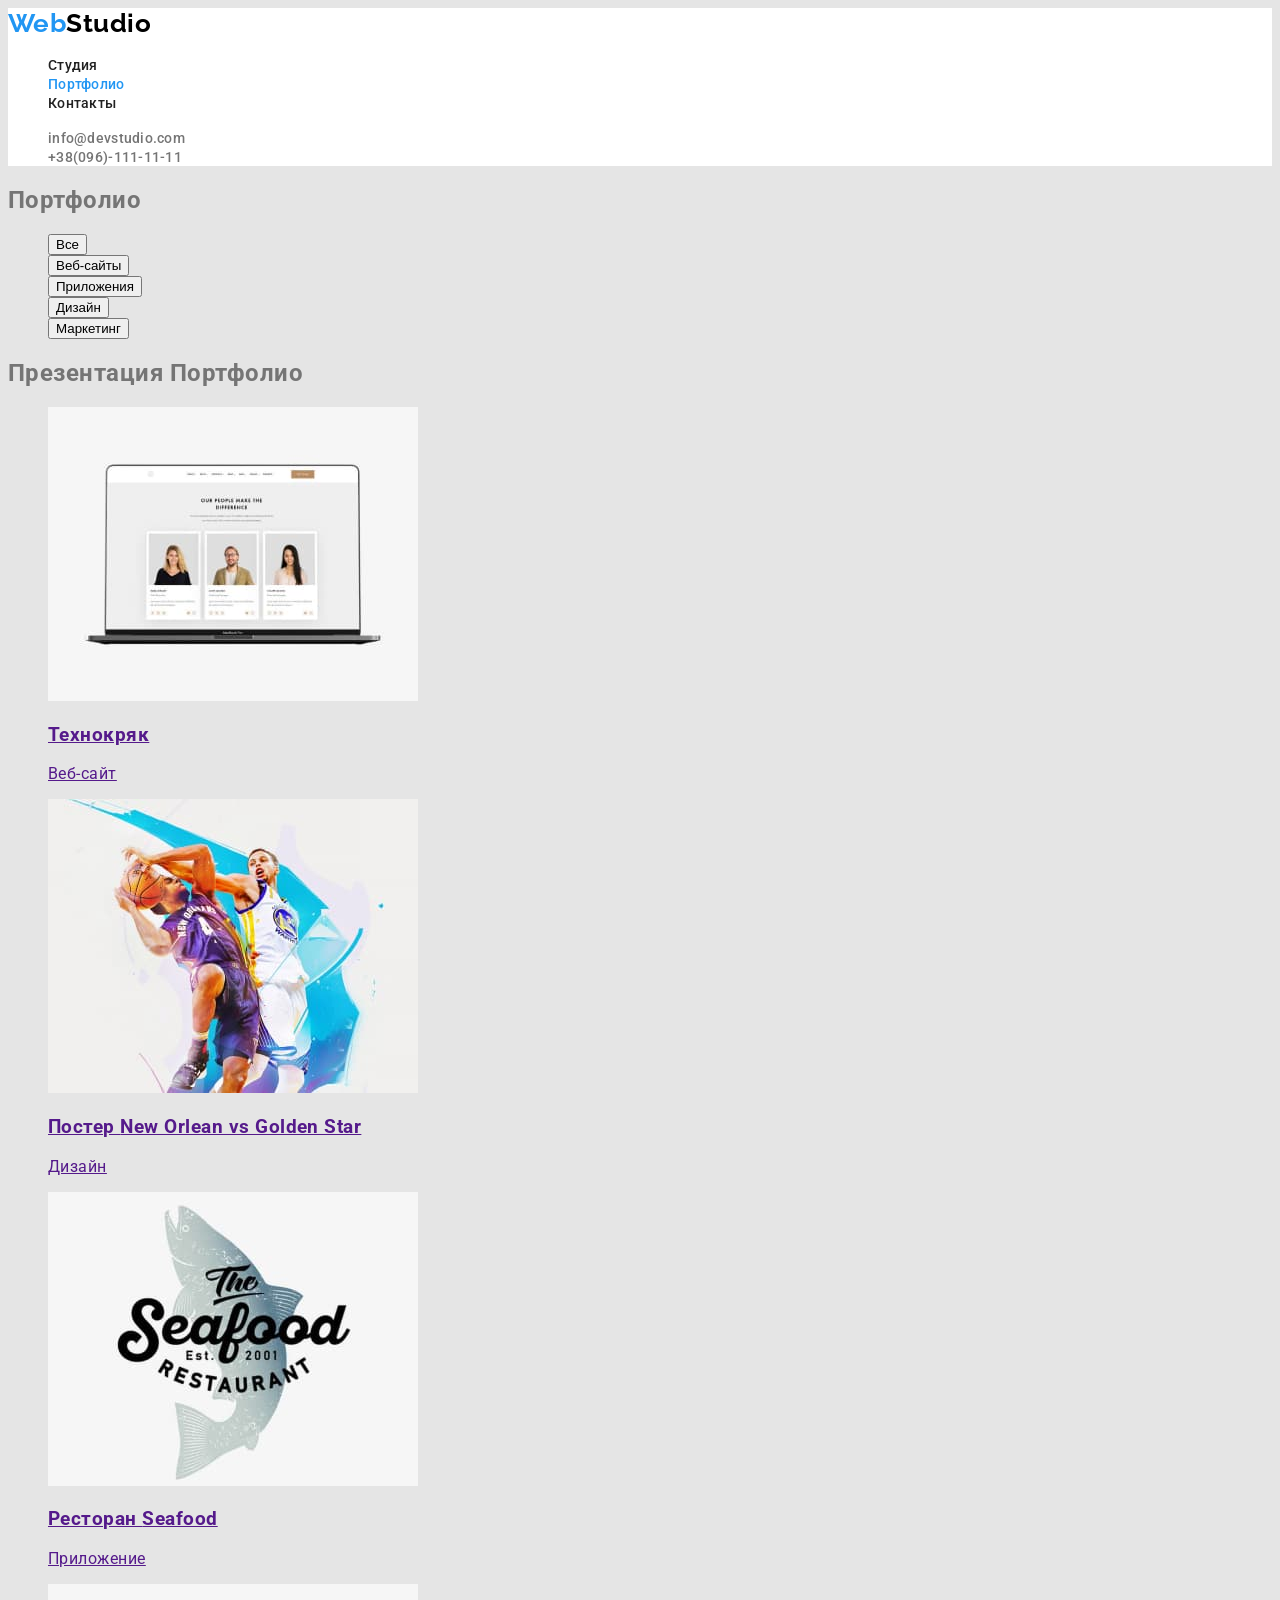
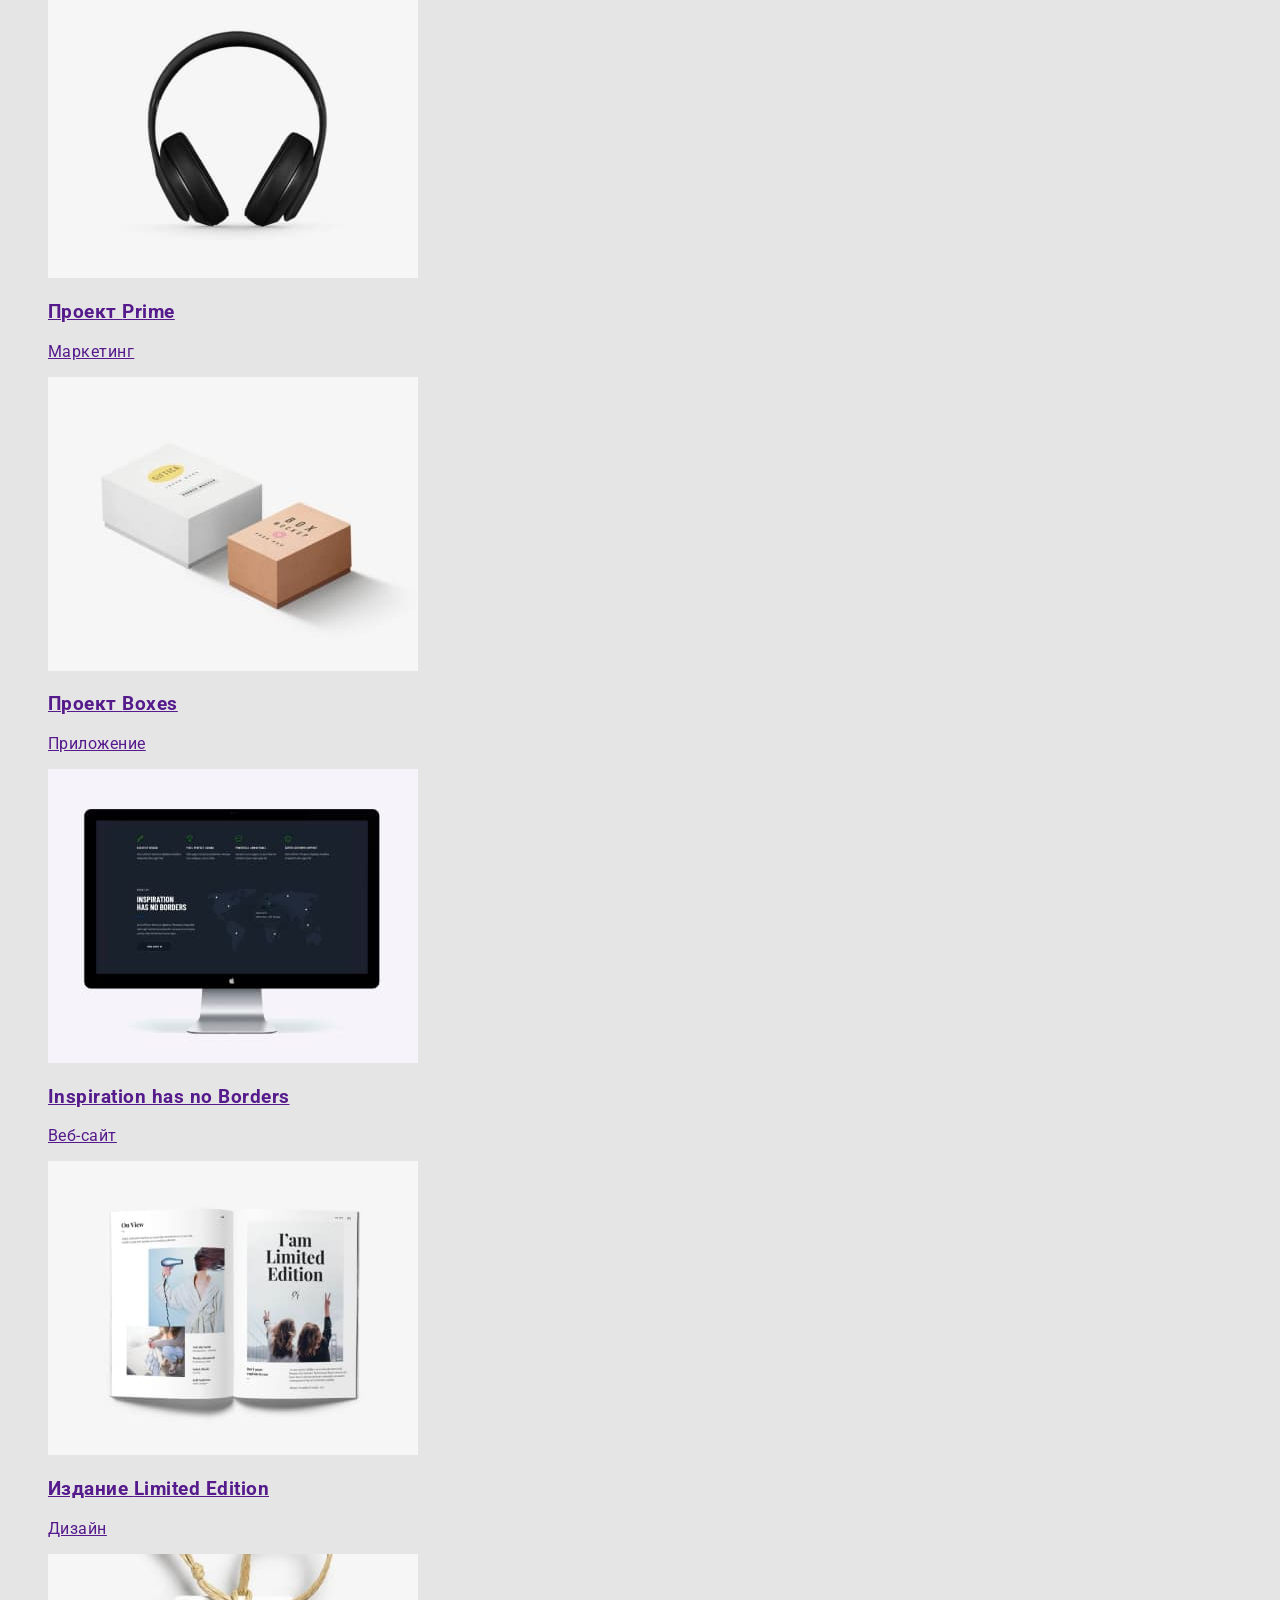
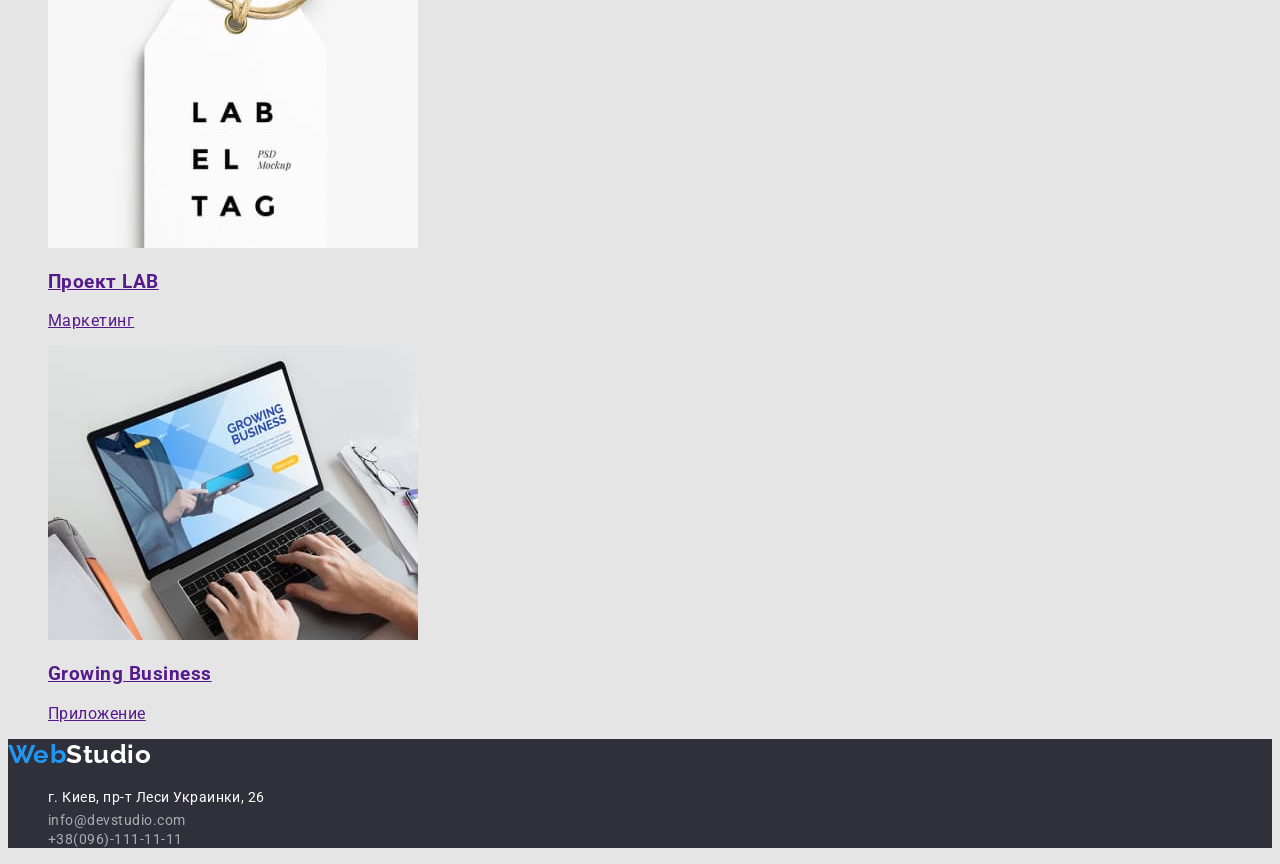
==== commit 8c6e77cd: "add css+html studio" ====
--- a/portfolio.html
+++ b/portfolio.html
@@ -1,27 +1,33 @@
 <!DOCTYPE html>
 <html lang="ru">
-<head>
-    <meta charset="UTF-8">
-    <meta http-equiv="X-UA-Compatible" content="IE=edge">
-    <meta name="viewport" content="width=device-width, initial-scale=1.0">
-    <title>Document</title>
-    <link rel="stylesheet" href="./css/styles.css">
-</head>
+    <head>
+        <meta charset="UTF-8">
+        <meta http-equiv="X-UA-Compatible" content="IE=edge">
+        <meta name="viewport" content="width=device-width, initial-scale=1.0">
+        <title>Document</title>
+        <link rel="preconnect" href="https://fonts.googleapis.com">
+        <link rel="preconnect" href="https://fonts.gstatic.com" crossorigin>
+        <link
+        href="https://fonts.googleapis.com/css2?family=Raleway:wght@700&family=Roboto:wght@400;500;700;900&display=swap" 
+        rel="stylesheet"
+        >
+        <link rel="stylesheet" href="./css/styles.css">
+    </head>
 <body>
-    <header class="top">
+    <header class="header">
         <!-- Nav -->
             <nav>
-            <a href="./index.html" class="logo">WebStudio</a>
-            <ul class="site-nav">
-                <li><a href="" class="link">Студия</a></li>
-                <li><a href="./portfolio.html" class="link">Портфолио</a></li>
-                <li><a href="" class="link">Контакты</a></li>
+            <a href="./index.html" class="logo">Web<span class="logo-header">Studio</span></a>
+            <ul class="">
+                <li><a href="./index.html" class="header-link">Студия</a></li>
+                <li><a href="./portfolio.html" class="header-link active-page">Портфолио</a></li>
+                <li><a href="" class="header-link">Контакты</a></li>
             </ul>
             </nav>
         <!-- Сontacts -->
-            <ul class="auth-nav">
-                <li><a href="mailto:info@devstudio.com" class='link'>info@devstudio.com</a></li>
-                <li><a href="tel:+380961111111" class='link'>+38(096)-111-11-11</a></li>   
+            <ul class="">
+                <li><a href="mailto:info@devstudio.com" class="auth-header">info@devstudio.com</a></li>
+                <li><a href="tel:+380961111111" class="auth-header">+38(096)-111-11-11</a></li>   
             </ul>
         </header>    
 <main>
@@ -85,14 +91,16 @@
     </section>
 </main>   
 <footer class="footer">
-    <a href="index.html" class="logo">WebStudio</a>
+    <a href="index.html" class="logo">Web<span class="logo-footer">Studio</span></a>
     <address>
         <ul>
-            <li><a href="" class="link-address">г. Киев, пр-т Леси Украинки, 26</a></li>
-            <li><a href="mailto:info@devstudio.com" class="link">info@devstudio.com</a></li>
-            <li><a href="tel:+380961111111" class="link">+38(096)-111-11-11</a></li>
+            <li><a href="" class="address">г. Киев, пр-т Леси Украинки, 26</a></li>
+            <li><a href="mailto:info@devstudio.com" class="footer-link">info@devstudio.com</a></li>
+            <li><a href="tel:+380961111111" class="footer-link">+38(096)-111-11-11</a></li>
         </ul> 
     </address>
 </footer>
 </body>
 </html>
+
+
--- a/css/styles.css
+++ b/css/styles.css
@@ -10,84 +10,148 @@
 background-color: var(--primary-backgroud-color);
 color: var(--primary-text-color);
 font-family: Roboto, sans-serif;
+font-style: normal;
+font-weight: 400;
 letter-spacing: 0.03em;
 }
+ul{
+    list-style: none;
+}
+/* ==========HEADER========== */
+.header{
+    background-color: #ffffff;
+    }
+.logo{
+    color: #2196F3;
+    font-family: Raleway, sans-serif;
+    font-weight: 700;
+    font-size: 26px;
+    line-height: 1.2;
+    text-decoration: none;
+}
+.logo-header{
+    color: #000000;
+}
+
+.header-link{
+    color: var(--title-text-color);
+    font-weight: 500;
+    font-size: 14px;
+    line-height: 1.14;
+    letter-spacing: 0.02em;
+    text-decoration: none;
+}
+.header-link:focus,
+.header-link:hover{
+    color: var(--accent-color);
+}
+.auth-header{
+    color: #757575;
+    font-weight: 500;
+    font-size: 14px;
+    line-height: 1.14;
+    letter-spacing: 0.02em;
+    text-decoration: none;
+}
+.auth-header:focus,
+.auth-header:hover{
+    color: var(--accent-color); 
+}
+.active-page{
+    color: var(--accent-color);
+}
+/*========== FOOTER ==========*/
+.footer{
+    background-color: #2F303A;
+}
+.logo-footer{
+    color: #ffffff;
+}
+.address{
+    color: #ffffff;
+    font-size: 14px;
+    line-height: 1.71;
+    text-decoration: none;
+    font-style: normal;
 
 }
-/* ul { list-style: none;}*/
-/* Nav*/
-.top{
-background-color: #FFFFFF;
+.address:focus,
+.address:hover{
+    color: var(--accent-color);
 }
-.logo{
-color: #2196F3;
-font-family: Raleway, sans-serif;
+.footer-link{
+    color: var(--address-text-color);
+    font-size: 14px;
+    line-height: 1.71px;
+    text-decoration: none;
+    font-style: normal;
 }
-.site-nav .link{
+.footer-link:focus,
+.footer-link:hover{
+    color: var(--accent-color);
+}
+/*========== MAIN STUDIO==========*/
+
+/*========== HIRO ==========*/
+.hero{
+    background-color: #2F303A;
+}
+.hero-title{
+    font-weight: 900;
+    font-size: 44px;
+    line-height: 1.36;
+    text-align: center;
+    letter-spacing: 0.06em;
+    text-transform: uppercase;
+    color: #FFFFFF;
+}
+.button{ 
+    font-weight: 700;
+    font-size: 16px;
+    line-height: 1.88;
+    display: flex;
+    align-items: center;
+    text-align: center;
+    letter-spacing: 0.06em;
+    color: #FFFFFF;
+    background-color: var(--accent-color);
+}
+/*========== SECTION ==========*/
+/*========== WORK==========*/
+.heading{
+    font-weight: 700;
+    font-size: 36px;
+    line-height: 1.17;
+    text-align: center;
+    color: var(--title-text-color);
+}
+.subheading{
+    font-weight: 700;
+    font-size: 14px;
+    line-height: 1.14;
+    text-transform: uppercase;
+    color: var(--title-text-color);
+}
+.work-text{
+    font-size: 14px;
+    line-height: 1.71;
+    color: var(--primary-text-color);
+}
+/*========== TIAM ==========*/
+.team{
+    background-color: #F5F4FA;
+}
+.team-names{
+font-weight: 500;
+font-size: 16px;
+line-height: 1.19;
+text-align: center;
 color: var(--title-text-color);
 }
-.site-nav .link:hover,
-.site-nav .link:focus{
-color: var(--accent-color);
+.profession{
+font-size: 16px;
+line-height: 1.19;
+text-align: center;
 }
-/* Contacts*/
-.auth-nav .link{
-color: #757575;
-}
-.auth-nav .link:hover,
-.auth-nav .link:focus{
-color:  var(--accent-color);
-}
-/* Hero */
-.hero {
-background-color: #2F303A;
-color: #FFFFFF;
-}
-.button{
-background: #2196F3;
-color: #FFFFFF;
-}
-/* Section */
-.section-title {
-color: var(--title-text-color);
-}
-.section-features{
-color: var(--title-text-color);
-}
+/*========== PORTFOLIO ==========*/
 
-/* Works */
-
-/* Team */
-.section.team{
-background-color: #F5F4FA;
-}
-/* Footer */
-.footer{
-background-color: #2F303A;
-}
-.link-address{
-color: #FFFFFF;
-}
-.link-address:hover,
-.link-address:focus{
-color:  #2196F3;
-}
-.footer .link{
-color: var(--address-text-color);
-}
-.footer .link:hover,
-.footer .link:focus{
-color:  #2196F3;
-}
-/* Portfolio */
-.buttons{
-color: var(--title-text-color);
-}
-.buttons:hover,
-.buttons:focus{
-background-color: var(--accent-color);
-color: #FFFFFF;
-}
-.portfolio .title{
-color: var(--title-text-color);
-}
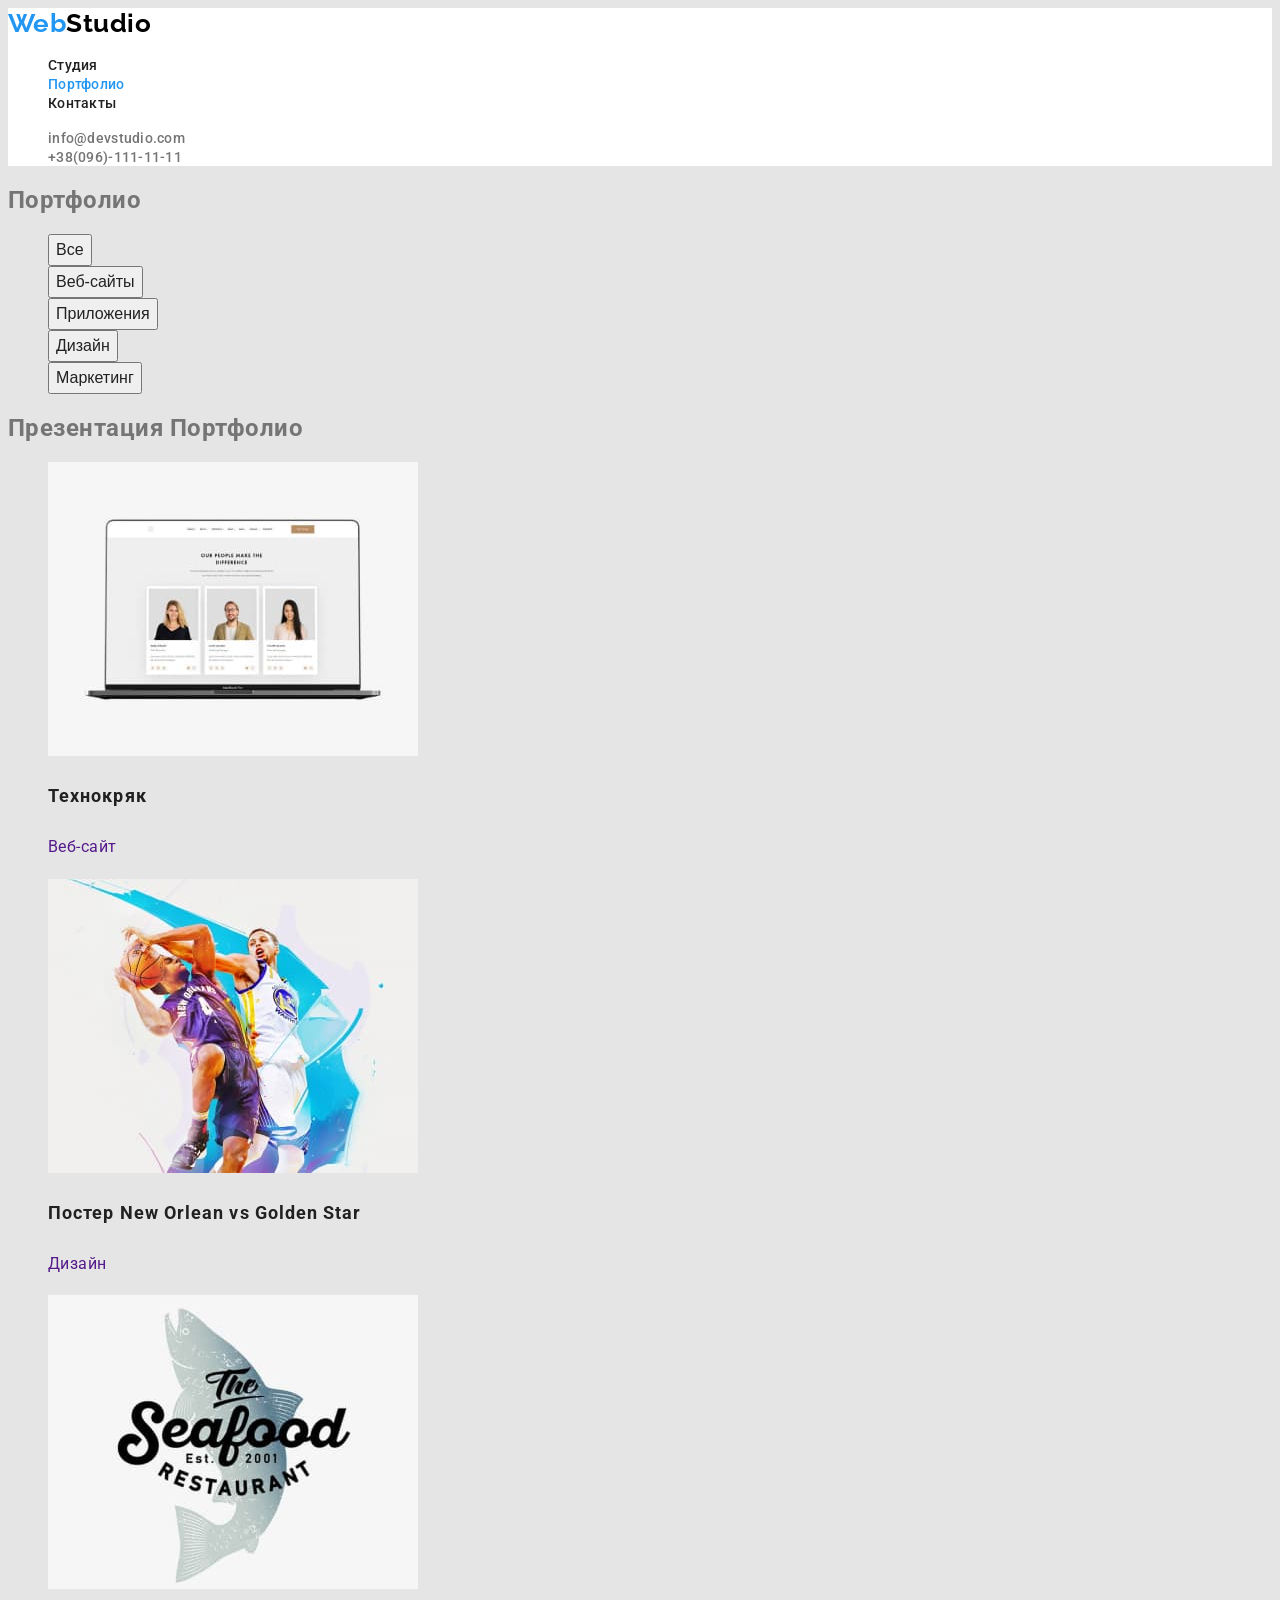
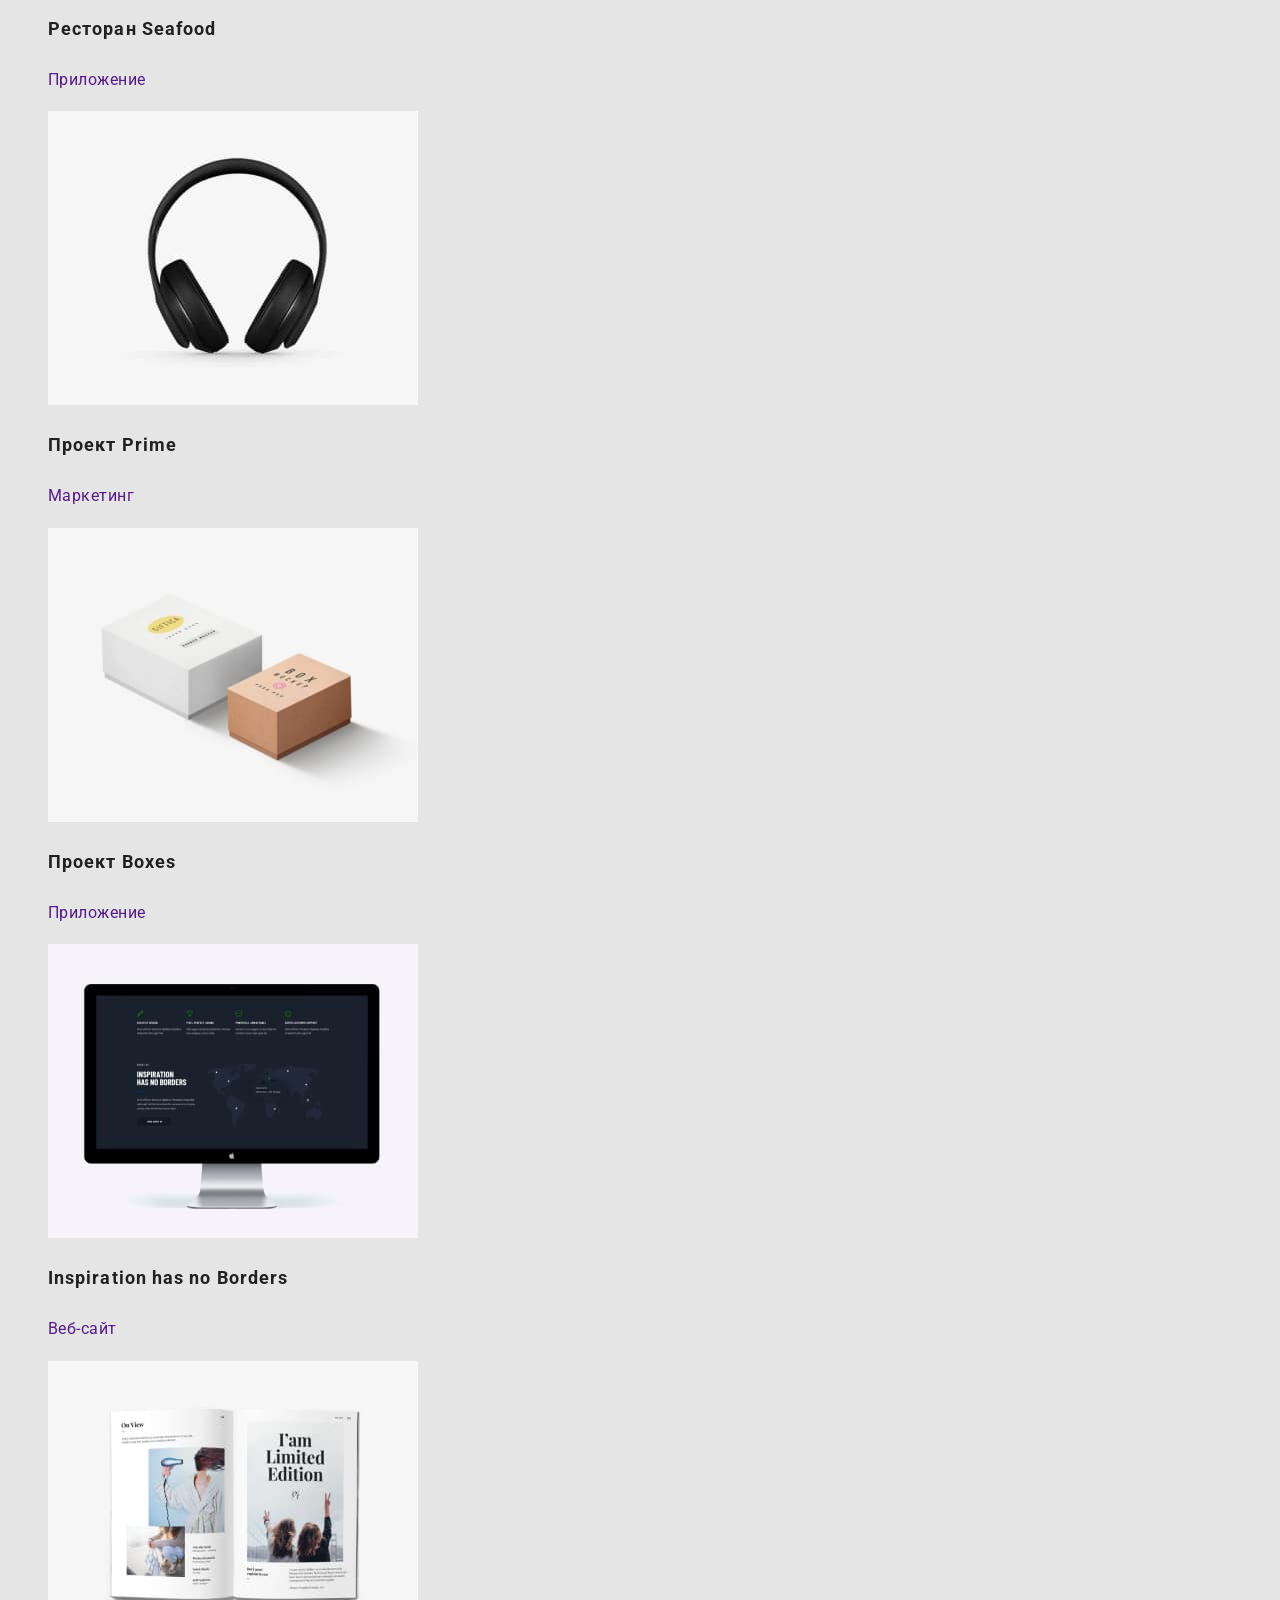
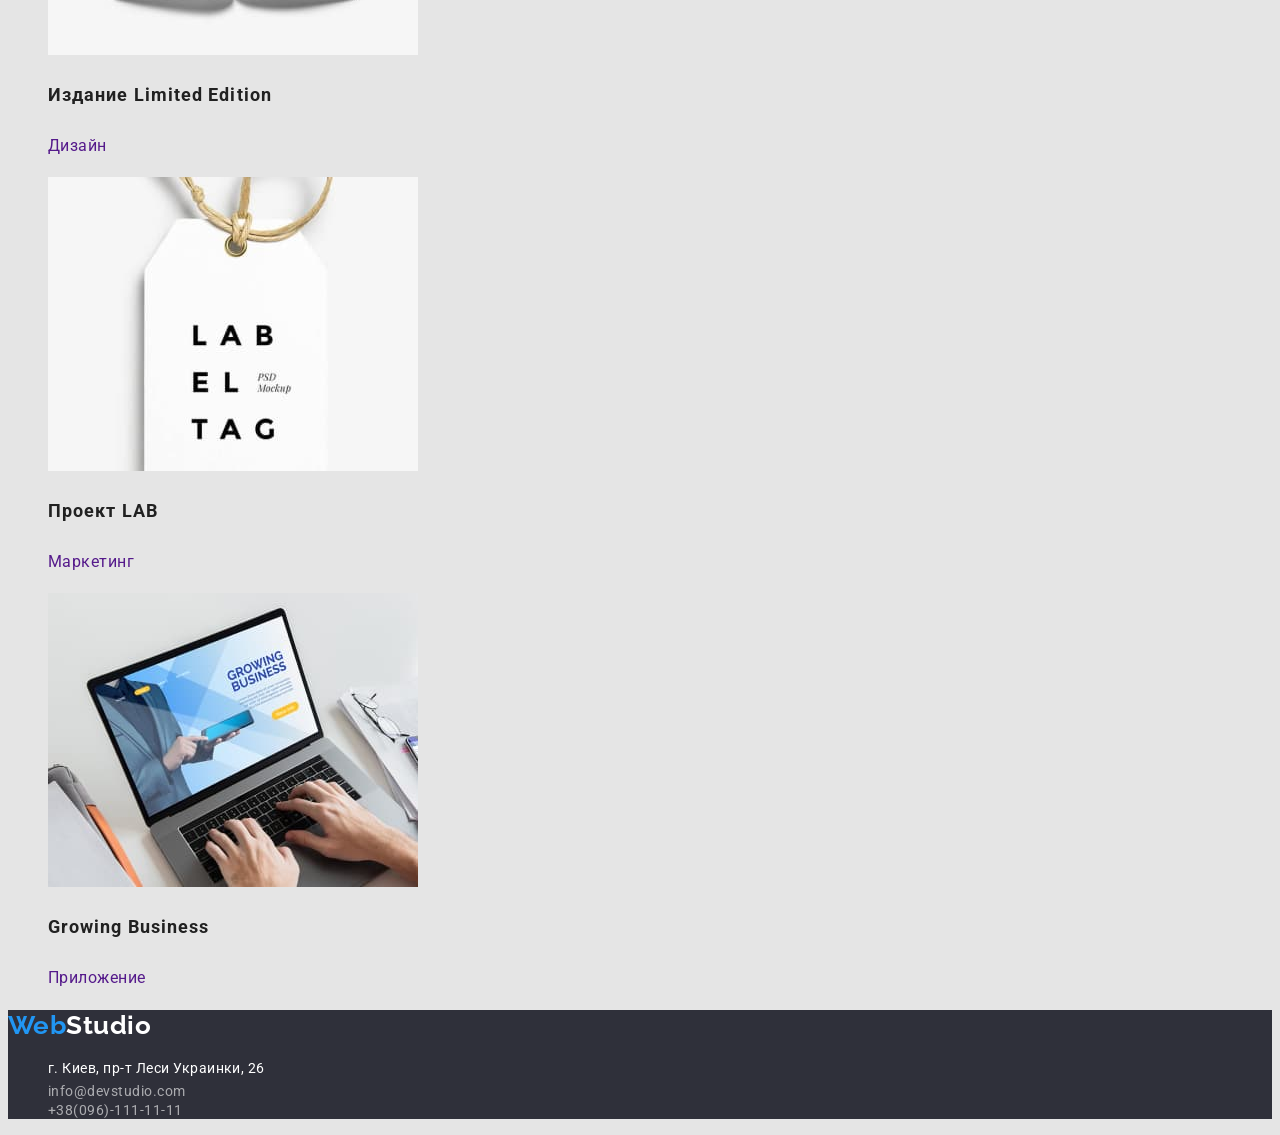
==== commit 45ed91d7: "ass css+html portfolio" ====
--- a/portfolio.html
+++ b/portfolio.html
@@ -33,7 +33,7 @@
 <main>
     <section class="portfolio">
         <h1>Портфолио</h1>
-      <ul class="title">
+      <ul>
           <li><button type="button" class="buttons">Все</button></li>
           <li><button type="button" class="buttons">Веб-сайты</button></li>
           <li><button type="button" class="buttons">Приложения</button></li>
@@ -42,50 +42,50 @@
       </ul>      
         <h2>Презентация Портфолио</h2>
         <ul>
-            <li><a href="">
+            <li><a href="" class="portfolio-link">
                 <img src="./images/img-1-2.jpg" alt="Ноутбук" width="370"/>
-                <h3 class="title">Технокряк</h3>
-                <p>Веб-сайт</p></a>
+                <h3 class="portfolio-subheading">Технокряк</h3>
+                <p class="portfolio-title">Веб-сайт</p></a>
             </li>
-            <li><a href="">
+            <li><a href="" class="portfolio-link">
                 <img src="./images/img-2-2.jpg" alt="Баскетболисты " width="370"/>
-                <h3 class="title">Постер <span lang="en">New Orlean vs Golden Star</span></h3>
-                <p>Дизайн</p></a>
+                <h3 class="portfolio-subheading">Постер <span lang="en">New Orlean vs Golden Star</span></h3>
+                <p class="portfolio-title">Дизайн</p></a>
             </li>
-            <li><a href="">
+            <li><a href="" class="portfolio-link">
                 <img src="./images/img-3-2.jpg" alt="Рыба" width="370"/>
-                <h3 class="title">Ресторан <span lang="en">Seafood</span></h3>
-                <p>Приложение</p></a>
+                <h3 class="portfolio-subheading">Ресторан <span lang="en">Seafood</span></h3>
+                <p class="portfolio-title">Приложение</p></a>
             </li>
-            <li><a href="">
+            <li><a href="" class="portfolio-link">
                 <img src="./images/img-4-2.jpg" alt="Наушники" width="370"/>
-                <h3 class="title">Проект <span lang="en">Prime</span></h3>
-                <p>Маркетинг</p></a>
+                <h3 class="portfolio-subheading">Проект <span lang="en">Prime</span></h3>
+                <p class="portfolio-title">Маркетинг</p></a>
             </li>
-            <li><a href="">
+            <li><a href="" class="portfolio-link">
                 <img src="./images/img-5-2.jpg" alt="Коробки" width="370"/>
-                <h3 class="title">Проект <span lang="en">Boxes</span></h3>
-                <p>Приложение</p></a>
+                <h3 class="portfolio-subheading">Проект <span lang="en">Boxes</span></h3>
+                <p class="portfolio-title">Приложение</p></a>
             </li>
-            <li><a href="">
+            <li><a href="" class="portfolio-link">
                 <img src="./images/img-6-2.jpg" alt="Монитор" width="370"/>
-                <h3 lang="en" class="title">Inspiration has no Borders</h3>
-                <p>Веб-сайт</p></a>
+                <h3 lang="en" class="portfolio-subheading">Inspiration has no Borders</h3>
+                <p class="portfolio-title">Веб-сайт</p></a>
             </li>
-            <li><a href="">
+            <li><a href="" class="portfolio-link">
                 <img src="./images/img-7-2.jpg" alt="Книга" width="370"/>
-                <h3 class="title">Издание <span lang="en">Limited Edition</span></h3>
-                <p>Дизайн</p></a>
+                <h3 class="portfolio-subheading">Издание <span lang="en">Limited Edition</span></h3>
+                <p class="portfolio-title">Дизайн</p></a>
             </li>
-            <li><a href="">
+            <li><a href="" class="portfolio-link">
                 <img src="./images/img-8-2.jpg" alt="Бирка" width="370"/>
-                <h3 class="title">Проект <span lang="en">LAB</span></h3>
-                <p>Маркетинг</p></a>
+                <h3 class="portfolio-subheading">Проект <span lang="en">LAB</span></h3>
+                <p class="portfolio-title">Маркетинг</p></a>
             </li>
-            <li><a href="">
+            <li><a href="" class="portfolio-link">
                 <img src="./images/img-9-2.jpg" alt="Работа" width="370"/>
-                <h3 lang="en" class="title">Growing Business</h3>
-                <p>Приложение</p></a>
+                <h3 lang="en" class="portfolio-subheading">Growing Business</h3>
+                <p class="portfolio-title">Приложение</p></a>
             </li>
         </ul>
     </section>
--- a/css/styles.css
+++ b/css/styles.css
@@ -142,16 +142,42 @@
     background-color: #F5F4FA;
 }
 .team-names{
-font-weight: 500;
-font-size: 16px;
-line-height: 1.19;
-text-align: center;
-color: var(--title-text-color);
+    font-weight: 500;
+    font-size: 16px;
+    line-height: 1.19;
+    text-align: center;
+    color: var(--title-text-color);
 }
 .profession{
-font-size: 16px;
-line-height: 1.19;
-text-align: center;
+    font-size: 16px;
+    line-height: 1.19;
+    text-align: center;
 }
 /*========== PORTFOLIO ==========*/
+.buttons{   
+    font-weight: 500;
+    font-size: 16px;
+    line-height: 1.63;
+    text-align: center;
+    color: var(--title-text-color);
+}
+.buttons:focus,
+.buttons:hover{
+    color: #ffffff;
+    background-color: var(--accent-color);
+}
+.portfolio-subheading{
+    font-weight: 700;
+    font-size: 18px;
+    line-height: 2;
+    letter-spacing: 0.06em;
+    color: var(--title-text-color);
 
+}
+.portfolio-title{
+    font-size: 16px;
+    line-height: 1.9;
+}
+.portfolio-link{
+    text-decoration: none; 
+}
